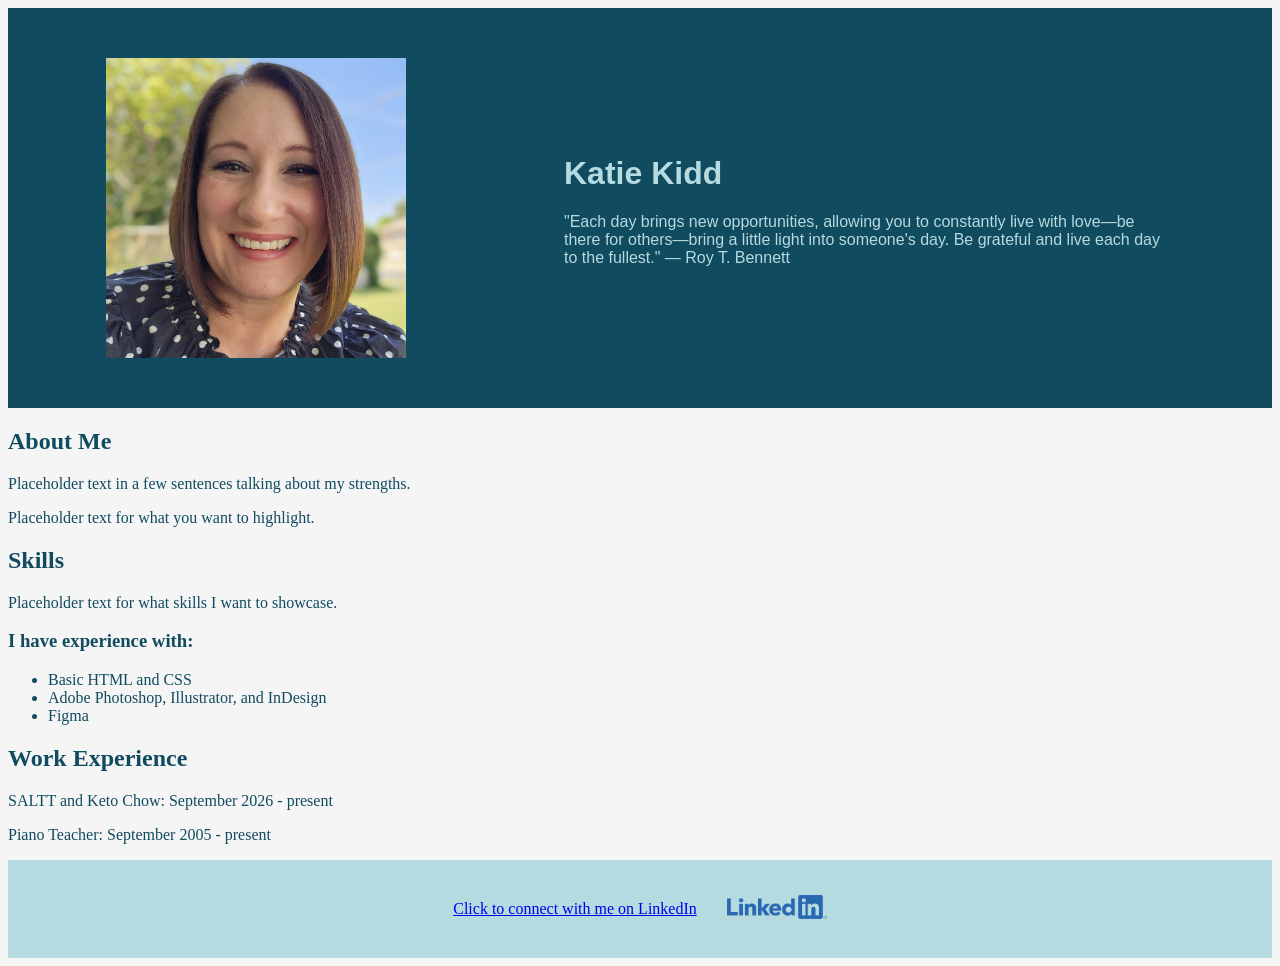
==== index.html @ c8d1ec36 "uploaded folders" ====
<!DOCTYPE html>
<html lang="en">

<head>
    <meta charset="UTF-8">
    <meta name="viewport" content="width=device-width, initial-scale=1.0">
    <title>Katie Kidd</title>
    <link rel="stylesheet" href="styles.css">
</head>

<body>
    <header class="centered">
        <img class="profilePic" src="Katie's Profile Pic.jpg" alt="Katie Kidd Profile Picture">
        <div class="intro">
            <h1>Katie Kidd</h1>
            <p>"Each day brings new opportunities, allowing you to constantly live with love—be there for others—bring a
                little light into someone's day. Be grateful and live each day to the fullest." — Roy T. Bennett</p>

        </div>
    </header>
    <main>
        <section>
            <h2>About Me</h2>
            <p>
                Placeholder text in a few sentences talking about my strengths.
            </p>
            <p>
                Placeholder text for what you want to highlight.
            </p>
        </section>
        <section>
            <h2>Skills</h2>
            <p>
                Placeholder text for what skills I want to showcase.
            </p>
            <h3>
                I have experience with:
            </h3>
            <ul>
                <li>Basic HTML and CSS</li>
                <li>Adobe Photoshop, Illustrator, and InDesign</li>
                <li>Figma</li>
            </ul>
        </section>
        <section>
            <h2>Work Experience</h2>
            <p>
                SALTT and Keto Chow: September 2026 - present
            </p>
            <p>
                Piano Teacher: September 2005 - present
            </p>

        </section>

    </main>
    <footer class="footer">
        <a href="https://www.linkedin.com/in/katie-kidd-303b6140/">
            Click to connect with me on LinkedIn
        </a>

        <a href="https://www.linkedin.com/in/katie-kidd-303b6140/">
            <img src="LI-Logo.png" alt="LinkedIn Logo" width="100">
        </a>
    </footer>
</body>

</html>
---- styles.css ----
/* ----------------HEADER--------------------- */

header {
    display: flex;
    background-color: #114B5F;
    color: #b5dadf;
    justify-content: space-evenly;
    align-items: center;
}

.centered {
    text-align: center;
}

.intro {
    max-width: 600px;
    text-align: left;
    padding: 10px;
    font-family: 'Segoe UI', Tahoma, Geneva, Verdana, sans-serif;
}

.profilePic {
    width: 300px;
    padding: 50px 50px 50px 0px;
}

/* h1 {
    color: red;
} */



/* -----------------MAIN-------------------- */


body {
    background-color: whitesmoke;
    color: #114B5F;
}




/* -----------------FOOTER------------------- */

.footer {
    background-color: #b5dadf;
    padding: 35px;
    display: flex;
    justify-content: center;
    align-items: center;
    gap: 30px;
}
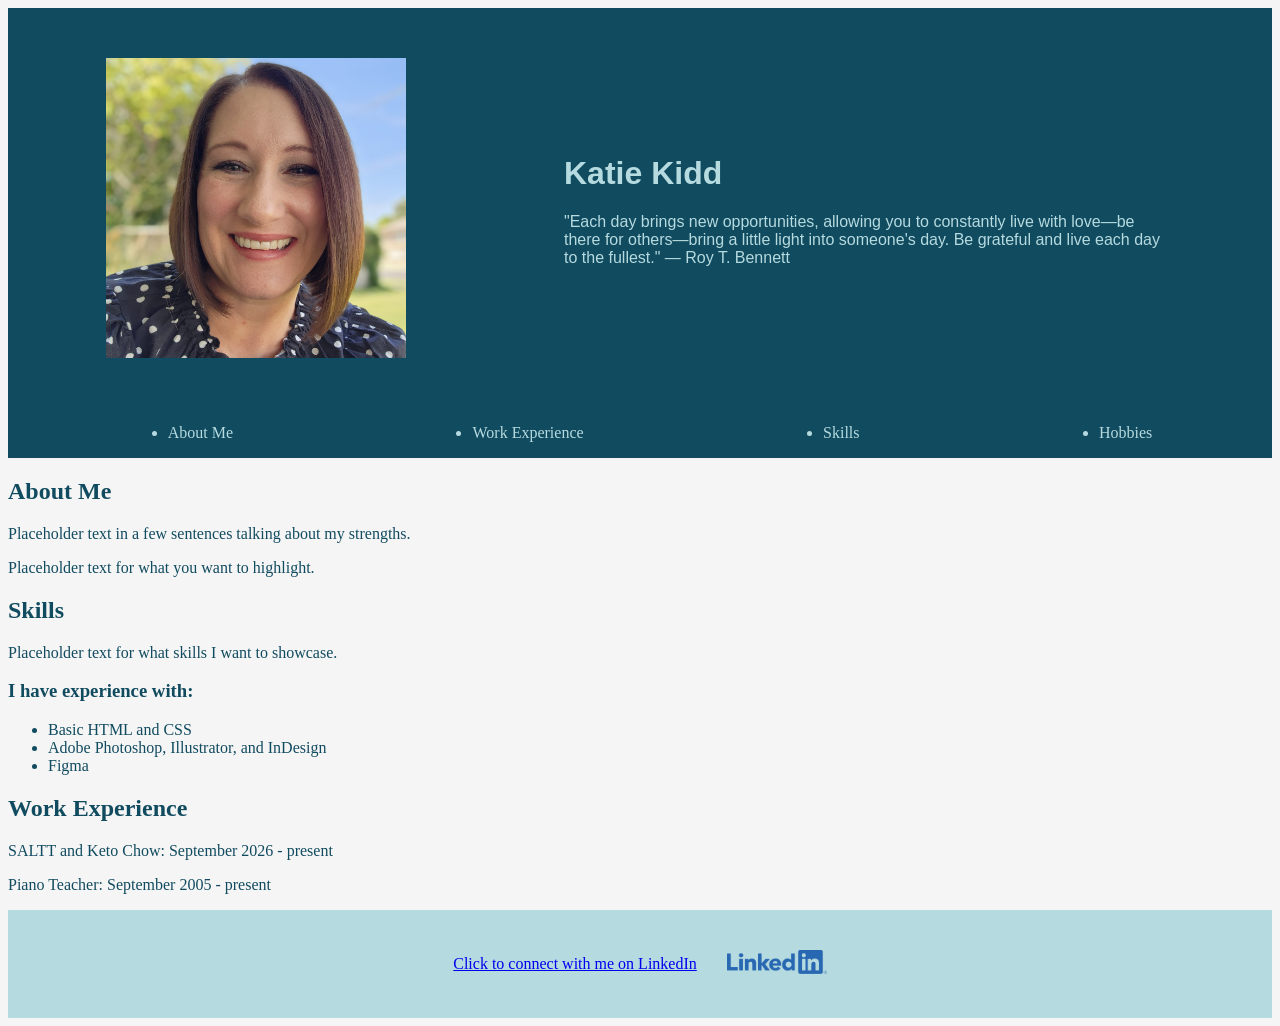
==== commit 31b63c60: "Add files via upload" ====
--- a/index.html
+++ b/index.html
@@ -10,14 +10,27 @@
 
 <body>
     <header class="centered">
-        <img class="profilePic" src="Katie's Profile Pic.jpg" alt="Katie Kidd Profile Picture">
-        <div class="intro">
-            <h1>Katie Kidd</h1>
-            <p>"Each day brings new opportunities, allowing you to constantly live with love—be there for others—bring a
-                little light into someone's day. Be grateful and live each day to the fullest." — Roy T. Bennett</p>
+        <div class="profileInfo">
+            <img class="profilePic" src="Katie's Profile Pic.jpg" alt="Katie Kidd Profile Picture">
+            <div class="intro">
+                <h1>Katie Kidd</h1>
+                <p>"Each day brings new opportunities, allowing you to constantly live with love—be there for
+                    others—bring a
+                    little light into someone's day. Be grateful and live each day to the fullest." — Roy T. Bennett</p>
+            </div>
+        </div>
 
-        </div>
+        <nav class="nav">
+            <ul class="navList">
+                <li>About Me</li>
+                <li>Work Experience</li>
+                <li>Skills</li>
+                <li>Hobbies</li>
+            </ul>
+        </nav>
+
     </header>
+    <div id="greeting"></div>
     <main>
         <section>
             <h2>About Me</h2>
@@ -63,6 +76,7 @@
             <img src="LI-Logo.png" alt="LinkedIn Logo" width="100">
         </a>
     </footer>
+    <script src="index.js"></script>
 </body>
 
 </html>
--- a/styles.css
+++ b/styles.css
@@ -4,9 +4,10 @@
     display: flex;
     background-color: #114B5F;
     color: #b5dadf;
-    justify-content: space-evenly;
-    align-items: center;
+
+    flex-direction: column;
 }
+
 
 .centered {
     text-align: center;
@@ -19,9 +20,21 @@
     font-family: 'Segoe UI', Tahoma, Geneva, Verdana, sans-serif;
 }
 
+.profileInfo {
+    display: flex;
+    justify-content: space-evenly;
+    align-items: center;
+}
+
 .profilePic {
     width: 300px;
     padding: 50px 50px 50px 0px;
+}
+
+.navList {
+    display: flex;
+    align-items: center;
+    justify-content: space-around;
 }
 
 /* h1 {
@@ -45,7 +58,7 @@
 
 .footer {
     background-color: #b5dadf;
-    padding: 35px;
+    padding: 40px;
     display: flex;
     justify-content: center;
     align-items: center;
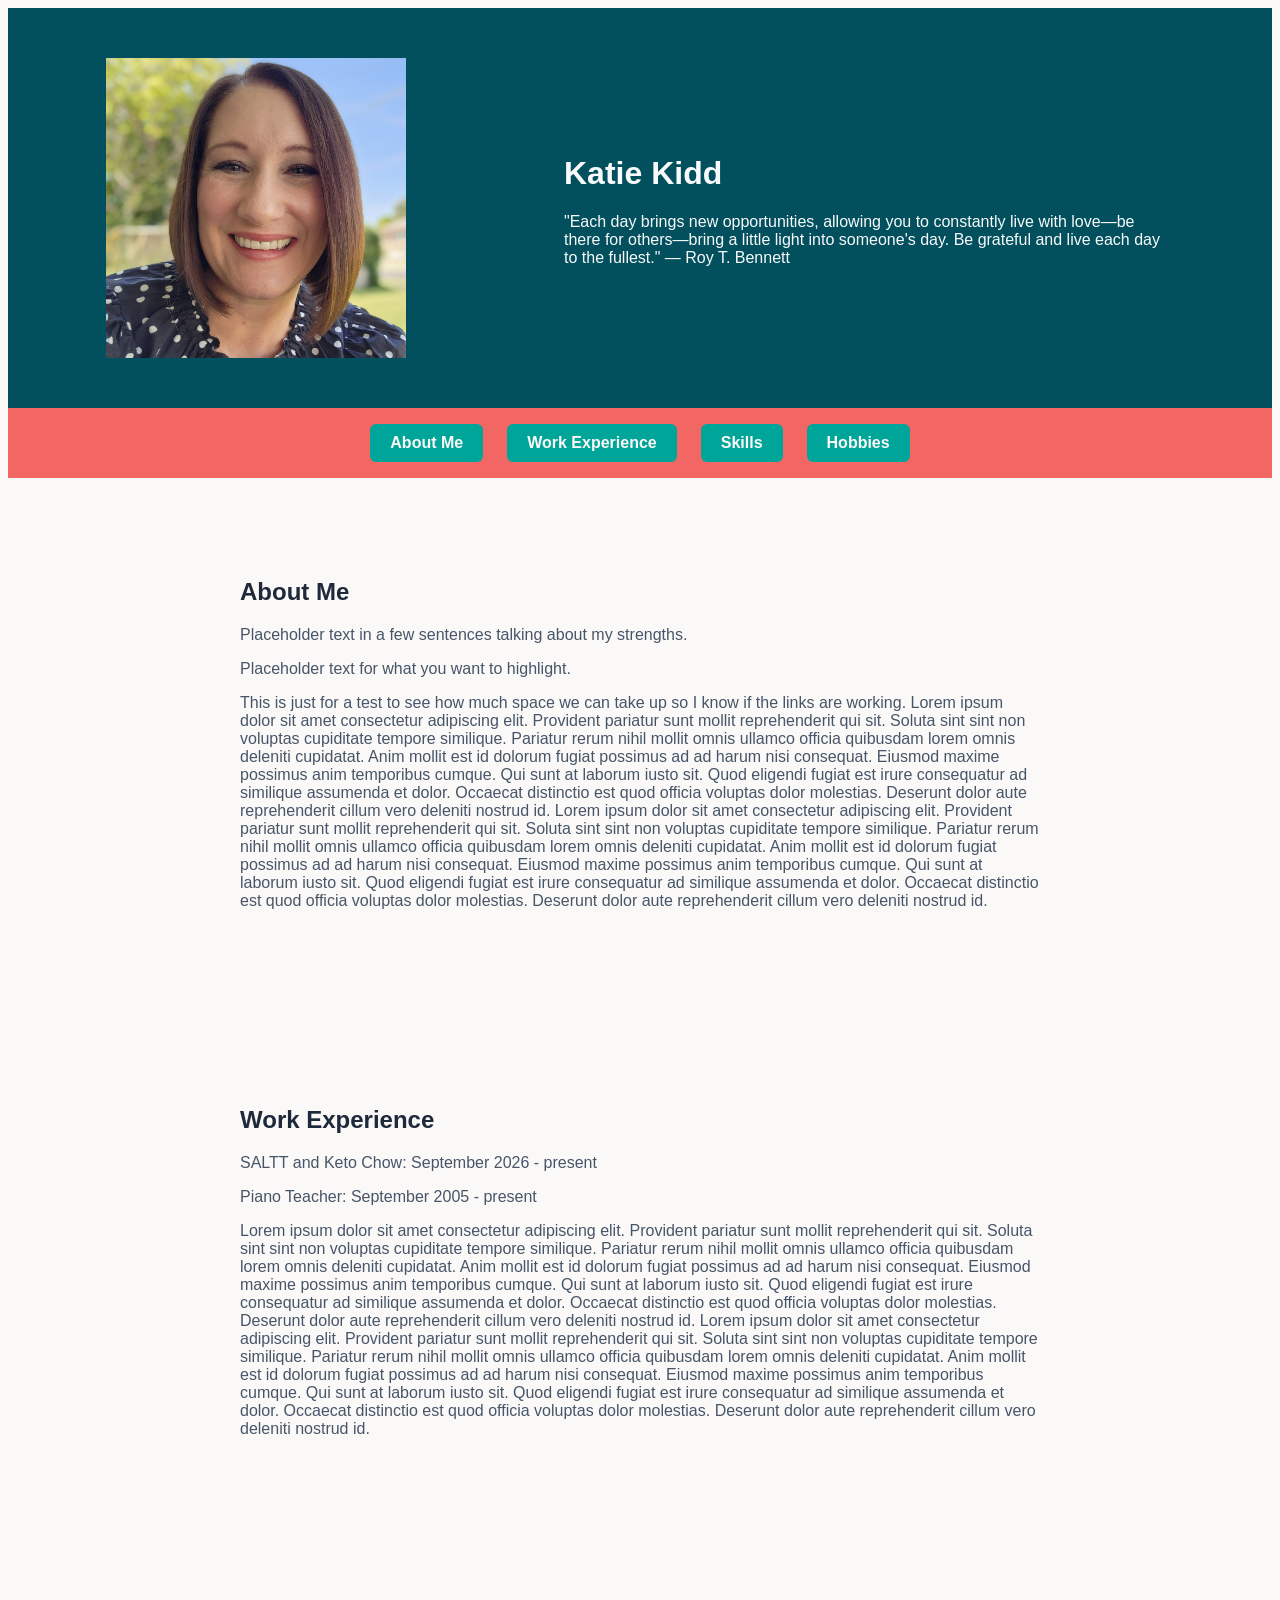
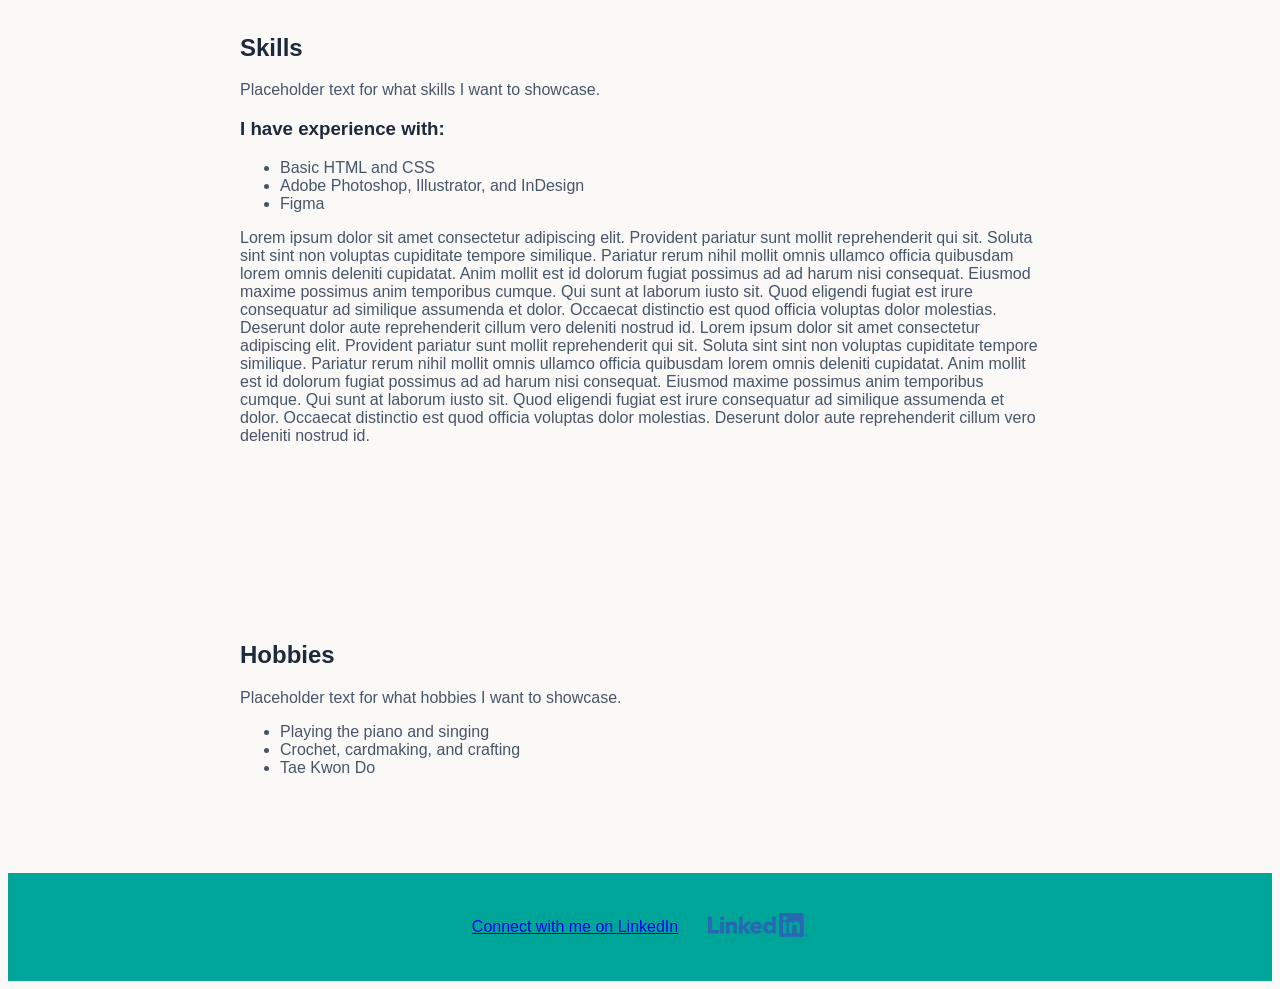
==== commit dc9eec61: "Add files via upload" ====
--- a/index.html
+++ b/index.html
@@ -20,19 +20,19 @@
             </div>
         </div>
 
-        <nav class="nav">
+        <nav class="navBanner">
             <ul class="navList">
-                <li>About Me</li>
-                <li>Work Experience</li>
-                <li>Skills</li>
-                <li>Hobbies</li>
+                <li><a href="#about" class="btn">About Me</a></li>
+                <li><a href="#work" class="btn">Work Experience</a></li>
+                <li><a href="#skills" class="btn">Skills</a></li>
+                <li><a href="#hobbies" class="btn">Hobbies</a></li>
             </ul>
         </nav>
 
     </header>
     <div id="greeting"></div>
     <main>
-        <section>
+        <section id="about">
             <h2>About Me</h2>
             <p>
                 Placeholder text in a few sentences talking about my strengths.
@@ -40,8 +40,60 @@
             <p>
                 Placeholder text for what you want to highlight.
             </p>
+            <p>This is just for a test to see how much space we can take up so I know if the links are working. Lorem
+                ipsum dolor sit amet consectetur adipiscing elit. Provident pariatur sunt mollit reprehenderit qui sit.
+                Soluta sint sint non voluptas cupiditate tempore similique. Pariatur rerum nihil mollit omnis ullamco
+                officia quibusdam lorem omnis deleniti cupidatat.
+
+                Anim mollit est id dolorum fugiat possimus ad ad harum nisi consequat. Eiusmod maxime possimus anim
+                temporibus cumque. Qui sunt at laborum iusto sit.
+
+                Quod eligendi fugiat est irure consequatur ad similique assumenda et dolor. Occaecat distinctio est quod
+                officia voluptas dolor molestias. Deserunt dolor aute reprehenderit cillum vero deleniti nostrud id.
+
+
+
+                Lorem ipsum dolor sit amet consectetur adipiscing elit. Provident pariatur sunt mollit reprehenderit qui
+                sit. Soluta sint sint non voluptas cupiditate tempore similique. Pariatur rerum nihil mollit omnis
+                ullamco officia quibusdam lorem omnis deleniti cupidatat.
+
+                Anim mollit est id dolorum fugiat possimus ad ad harum nisi consequat. Eiusmod maxime possimus anim
+                temporibus cumque. Qui sunt at laborum iusto sit.
+
+                Quod eligendi fugiat est irure consequatur ad similique assumenda et dolor. Occaecat distinctio est quod
+                officia voluptas dolor molestias. Deserunt dolor aute reprehenderit cillum vero deleniti nostrud id.
+            </p>
         </section>
-        <section>
+        <section id="work">
+            <h2>Work Experience</h2>
+            <p>
+                SALTT and Keto Chow: September 2026 - present
+            </p>
+            <p>
+                Piano Teacher: September 2005 - present
+            </p>
+            <p>Lorem ipsum dolor sit amet consectetur adipiscing elit. Provident pariatur sunt mollit reprehenderit qui
+                sit. Soluta sint sint non voluptas cupiditate tempore similique. Pariatur rerum nihil mollit omnis
+                ullamco officia quibusdam lorem omnis deleniti cupidatat.
+
+                Anim mollit est id dolorum fugiat possimus ad ad harum nisi consequat. Eiusmod maxime possimus anim
+                temporibus cumque. Qui sunt at laborum iusto sit.
+
+                Quod eligendi fugiat est irure consequatur ad similique assumenda et dolor. Occaecat distinctio est quod
+                officia voluptas dolor molestias. Deserunt dolor aute reprehenderit cillum vero deleniti nostrud id.
+
+                Lorem ipsum dolor sit amet consectetur adipiscing elit. Provident pariatur sunt mollit reprehenderit qui
+                sit. Soluta sint sint non voluptas cupiditate tempore similique. Pariatur rerum nihil mollit omnis
+                ullamco officia quibusdam lorem omnis deleniti cupidatat.
+
+                Anim mollit est id dolorum fugiat possimus ad ad harum nisi consequat. Eiusmod maxime possimus anim
+                temporibus cumque. Qui sunt at laborum iusto sit.
+
+                Quod eligendi fugiat est irure consequatur ad similique assumenda et dolor. Occaecat distinctio est quod
+                officia voluptas dolor molestias. Deserunt dolor aute reprehenderit cillum vero deleniti nostrud id.</p>
+
+        </section>
+        <section id="skills">
             <h2>Skills</h2>
             <p>
                 Placeholder text for what skills I want to showcase.
@@ -54,22 +106,43 @@
                 <li>Adobe Photoshop, Illustrator, and InDesign</li>
                 <li>Figma</li>
             </ul>
+
+            <p>Lorem ipsum dolor sit amet consectetur adipiscing elit. Provident pariatur sunt mollit reprehenderit qui
+                sit. Soluta sint sint non voluptas cupiditate tempore similique. Pariatur rerum nihil mollit omnis
+                ullamco officia quibusdam lorem omnis deleniti cupidatat.
+
+                Anim mollit est id dolorum fugiat possimus ad ad harum nisi consequat. Eiusmod maxime possimus anim
+                temporibus cumque. Qui sunt at laborum iusto sit.
+
+                Quod eligendi fugiat est irure consequatur ad similique assumenda et dolor. Occaecat distinctio est quod
+                officia voluptas dolor molestias. Deserunt dolor aute reprehenderit cillum vero deleniti nostrud id.
+
+                Lorem ipsum dolor sit amet consectetur adipiscing elit. Provident pariatur sunt mollit reprehenderit qui
+                sit. Soluta sint sint non voluptas cupiditate tempore similique. Pariatur rerum nihil mollit omnis
+                ullamco officia quibusdam lorem omnis deleniti cupidatat.
+
+                Anim mollit est id dolorum fugiat possimus ad ad harum nisi consequat. Eiusmod maxime possimus anim
+                temporibus cumque. Qui sunt at laborum iusto sit.
+
+                Quod eligendi fugiat est irure consequatur ad similique assumenda et dolor. Occaecat distinctio est quod
+                officia voluptas dolor molestias. Deserunt dolor aute reprehenderit cillum vero deleniti nostrud id.</p>
         </section>
-        <section>
-            <h2>Work Experience</h2>
+        <section id="hobbies">
+            <h2>Hobbies</h2>
             <p>
-                SALTT and Keto Chow: September 2026 - present
+                Placeholder text for what hobbies I want to showcase.
             </p>
-            <p>
-                Piano Teacher: September 2005 - present
-            </p>
-
+            <ul>
+                <li>Playing the piano and singing</li>
+                <li>Crochet, cardmaking, and crafting</li>
+                <li>Tae Kwon Do</li>
+            </ul>
         </section>
 
     </main>
     <footer class="footer">
         <a href="https://www.linkedin.com/in/katie-kidd-303b6140/">
-            Click to connect with me on LinkedIn
+            Connect with me on LinkedIn
         </a>
 
         <a href="https://www.linkedin.com/in/katie-kidd-303b6140/">
--- a/styles.css
+++ b/styles.css
@@ -1,10 +1,12 @@
 /* ----------------HEADER--------------------- */
+html {
+    scroll-behavior: smooth;
+}
 
 header {
     display: flex;
-    background-color: #114B5F;
-    color: #b5dadf;
-
+    background-color: #02505d;
+    color: #f9fafb;
     flex-direction: column;
 }
 
@@ -31,24 +33,86 @@
     padding: 50px 50px 50px 0px;
 }
 
-.navList {
+.navBanner {
+    background-color: #f26764;
+    width: 100%;
+    padding: 16px 0;
+    box-sizing: border-box;
+}
+
+/* .navList */
+/* .button-nav ul {
+    list-style: none;
+    display: flex;
+    gap: 8px;
+    padding: 0;
+    margin: 0;
+}
+
+.button-nav a {
+    display: inline-block;
+    padding: 10px 20px;
+    margin: 10px;
+    background-color: #00a59a;
+    color: #1e293b;
+    text-decoration: none;
+    font-family: 'Segoe UI', Tahoma, Geneva, Verdana, sans-serif;
+    font-weight: 500;
+    border-radius: 8px;
+    transition: all 0.2s ease;
+} */
+
+/* .navList {
     display: flex;
     align-items: center;
     justify-content: space-around;
+} */
+
+.navList {
+    list-style: none;
+    display: flex;
+    justify-content: center;
+    gap: 24px;
+    margin: 0 auto;
+    padding: 0 20px;
+    max-width: 900px;
 }
 
-/* h1 {
-    color: red;
-} */
+.navList .btn {
+    display: inline-block;
+    background-color: #00a59a;
+    color: #fbf9f7;
+    padding: 10px 20px;
+    text-decoration: none;
+    border-radius: 6px;
+    font-weight: bold;
+    transition: opacity 0.2s ease;
+}
 
+.navList .btn:hover {
+    opacity: 0.9s;
+}
 
+/* h1, */
+h2,
+h3 {
+    color: #1e293b;
+}
+
+section {
+    padding: 80px 20px;
+    max-width: 800px;
+    margin: 0 auto;
+
+}
 
 /* -----------------MAIN-------------------- */
 
 
 body {
-    background-color: whitesmoke;
-    color: #114B5F;
+    background-color: #fbf9f7;
+    color: #475569;
+    font-family: 'Segoe UI', Tahoma, Geneva, Verdana, sans-serif;
 }
 
 
@@ -57,7 +121,8 @@
 /* -----------------FOOTER------------------- */
 
 .footer {
-    background-color: #b5dadf;
+    background-color: #00a59a;
+    font-family: 'Segoe UI', Tahoma, Geneva, Verdana, sans-serif;
     padding: 40px;
     display: flex;
     justify-content: center;
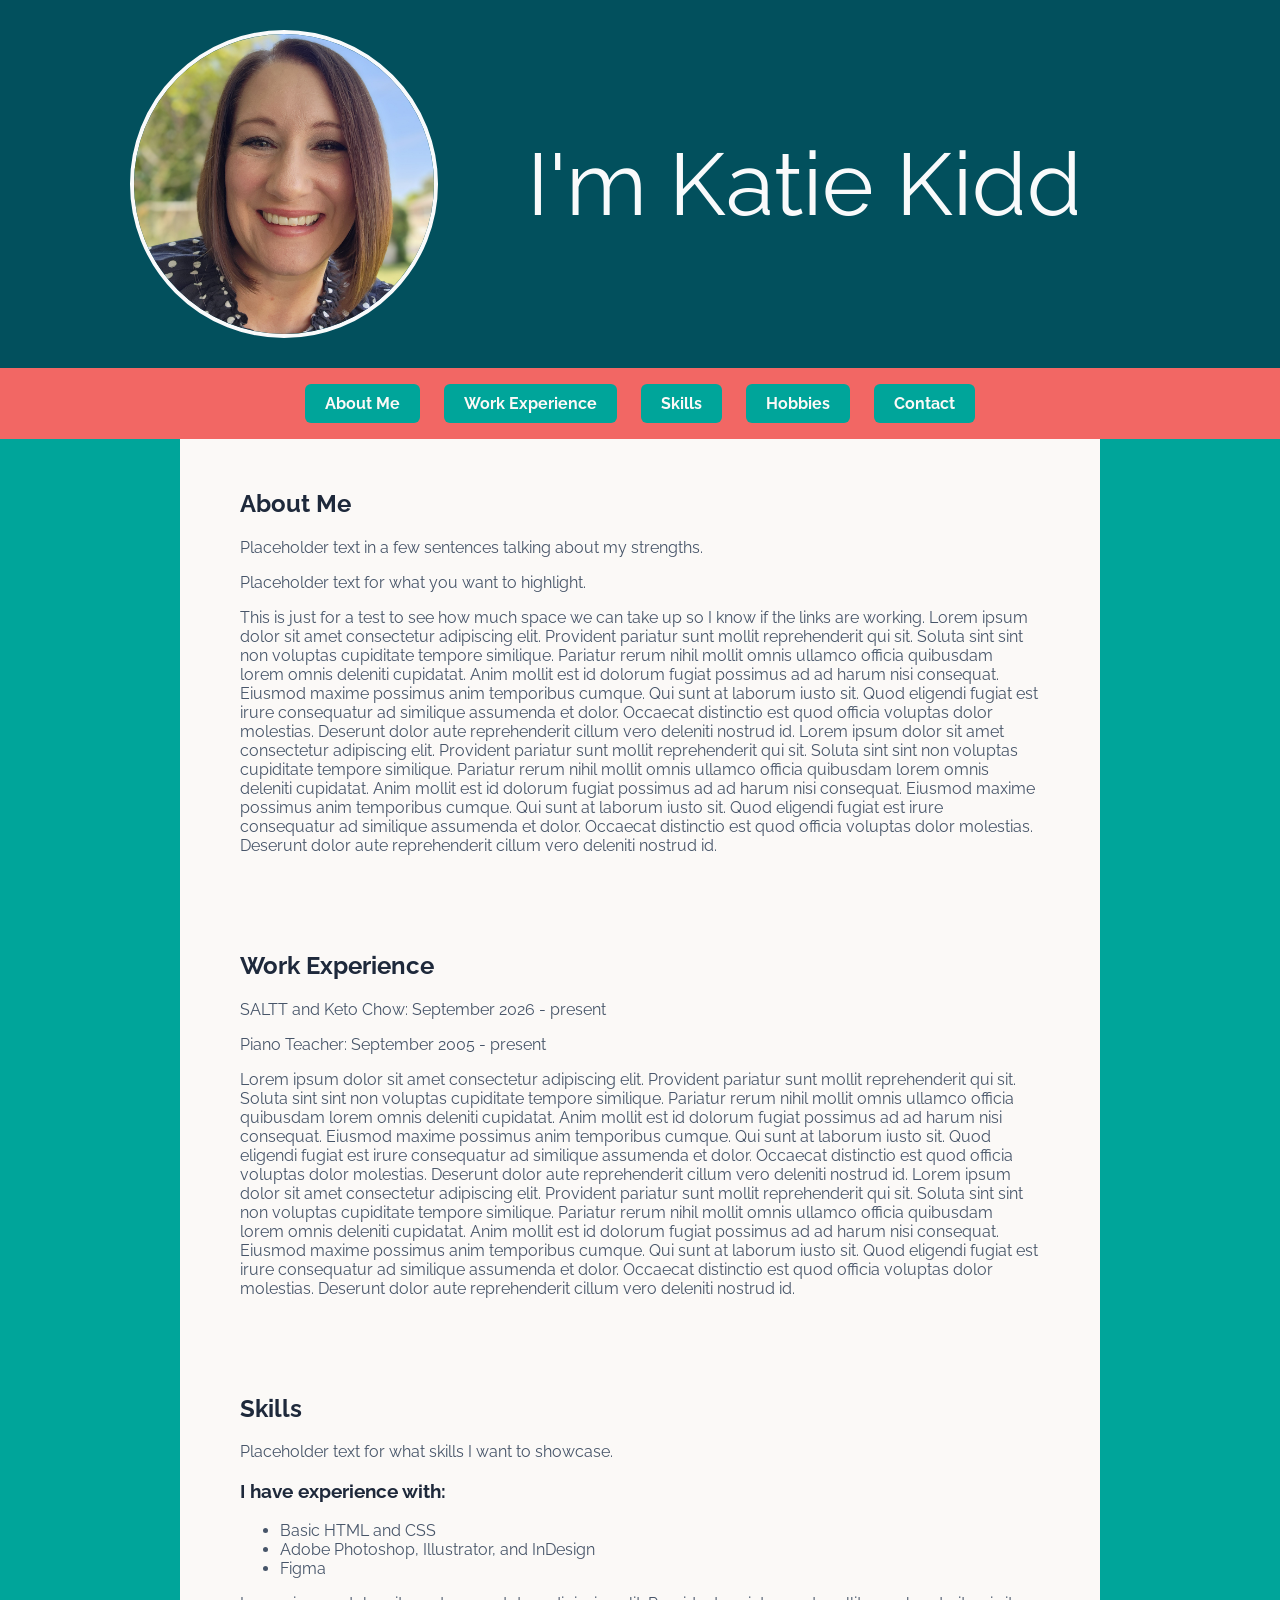
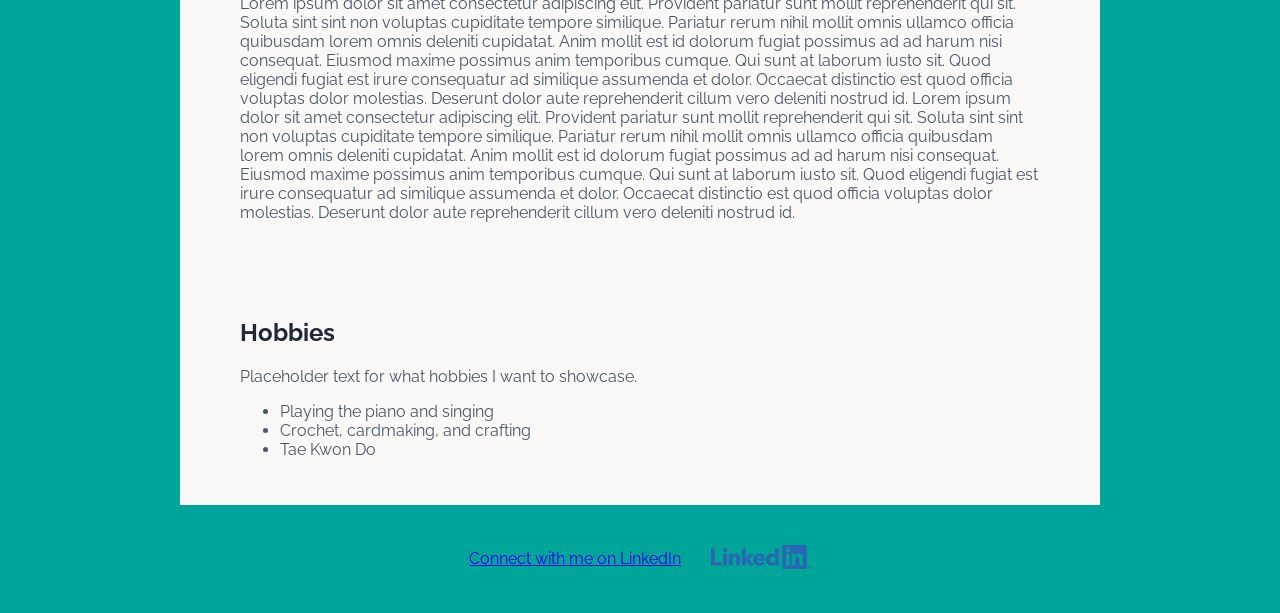
==== commit 88b478f4: "Added Hello and Welcome and I'm Katie Kidd Took away the transparent and fading background from nav " ====
--- a/index.html
+++ b/index.html
@@ -5,6 +5,8 @@
     <meta charset="UTF-8">
     <meta name="viewport" content="width=device-width, initial-scale=1.0">
     <title>Katie Kidd</title>
+    <link href="https://fonts.googleapis.com/css2?family=Great+Vibes&family=Raleway:wght@400;600&display=swap"
+        rel="stylesheet">
     <link rel="stylesheet" href="styles.css">
 </head>
 
@@ -13,56 +15,60 @@
         <div class="profileInfo">
             <img class="profilePic" src="Katie's Profile Pic.jpg" alt="Katie Kidd Profile Picture">
             <div class="intro">
-                <h1>Katie Kidd</h1>
-                <p>"Each day brings new opportunities, allowing you to constantly live with love—be there for
-                    others—bring a
-                    little light into someone's day. Be grateful and live each day to the fullest." — Roy T. Bennett</p>
+                <p class="cursive hello">Hello and Welcome</p>
+                <h1 class="cursive name">I'm Katie Kidd</h1>
             </div>
         </div>
 
-        <nav class="navBanner">
+        <nav class="navBanner topBotomBordersIn">
             <ul class="navList">
                 <li><a href="#about" class="btn">About Me</a></li>
                 <li><a href="#work" class="btn">Work Experience</a></li>
                 <li><a href="#skills" class="btn">Skills</a></li>
                 <li><a href="#hobbies" class="btn">Hobbies</a></li>
+                <li><a href="#contact" class="btn">Contact</a></li>
             </ul>
         </nav>
 
     </header>
-    <div id="greeting"></div>
+    <!-- <div id="greeting"></div> -->
+    <!-- For JavaScript only -->
     <main>
+
         <section id="about">
             <h2>About Me</h2>
             <p>
-                Placeholder text in a few sentences talking about my strengths.
-            </p>
+                Placeholder text in a few sentences talking about my strengths.</p>
             <p>
-                Placeholder text for what you want to highlight.
-            </p>
-            <p>This is just for a test to see how much space we can take up so I know if the links are working. Lorem
-                ipsum dolor sit amet consectetur adipiscing elit. Provident pariatur sunt mollit reprehenderit qui sit.
-                Soluta sint sint non voluptas cupiditate tempore similique. Pariatur rerum nihil mollit omnis ullamco
+                Placeholder text for what you want to highlight.</p>
+            <p>This is just for a test to see how much space we can take up so I know if the links are working.
+                Lorem
+                ipsum dolor sit amet consectetur adipiscing elit. Provident pariatur sunt mollit reprehenderit qui
+                sit.
+                Soluta sint sint non voluptas cupiditate tempore similique. Pariatur rerum nihil mollit omnis
+                ullamco
                 officia quibusdam lorem omnis deleniti cupidatat.
 
                 Anim mollit est id dolorum fugiat possimus ad ad harum nisi consequat. Eiusmod maxime possimus anim
                 temporibus cumque. Qui sunt at laborum iusto sit.
 
-                Quod eligendi fugiat est irure consequatur ad similique assumenda et dolor. Occaecat distinctio est quod
+                Quod eligendi fugiat est irure consequatur ad similique assumenda et dolor. Occaecat distinctio est
+                quod
                 officia voluptas dolor molestias. Deserunt dolor aute reprehenderit cillum vero deleniti nostrud id.
 
-
-
-                Lorem ipsum dolor sit amet consectetur adipiscing elit. Provident pariatur sunt mollit reprehenderit qui
+                Lorem ipsum dolor sit amet consectetur adipiscing elit. Provident pariatur sunt mollit reprehenderit
+                qui
                 sit. Soluta sint sint non voluptas cupiditate tempore similique. Pariatur rerum nihil mollit omnis
                 ullamco officia quibusdam lorem omnis deleniti cupidatat.
 
                 Anim mollit est id dolorum fugiat possimus ad ad harum nisi consequat. Eiusmod maxime possimus anim
                 temporibus cumque. Qui sunt at laborum iusto sit.
 
-                Quod eligendi fugiat est irure consequatur ad similique assumenda et dolor. Occaecat distinctio est quod
+                Quod eligendi fugiat est irure consequatur ad similique assumenda et dolor. Occaecat distinctio est
+                quod
                 officia voluptas dolor molestias. Deserunt dolor aute reprehenderit cillum vero deleniti nostrud id.
             </p>
+
         </section>
         <section id="work">
             <h2>Work Experience</h2>
@@ -140,7 +146,7 @@
         </section>
 
     </main>
-    <footer class="footer">
+    <footer id="contact" class="footer">
         <a href="https://www.linkedin.com/in/katie-kidd-303b6140/">
             Connect with me on LinkedIn
         </a>
@@ -149,7 +155,8 @@
             <img src="LI-Logo.png" alt="LinkedIn Logo" width="100">
         </a>
     </footer>
-    <script src="index.js"></script>
+    <!-- <script src="index.js"></script> -->
+    <!-- For JavaScript only -->
 </body>
 
 </html>
--- a/styles.css
+++ b/styles.css
@@ -1,4 +1,6 @@
 /* ----------------HEADER--------------------- */
+/* @import url('https://fonts.googleapis.com/css2?family=Dancing+Script:wght@400;700&family=Raleway&display=swap'); */
+
 html {
     scroll-behavior: smooth;
 }
@@ -10,27 +12,100 @@
     flex-direction: column;
 }
 
+.cursive {
+    font-family: "Great Vibes", cursive;
+    /* or "Pacifico" or "Parisienne" */
+    font-size: clamp(3.5rem, 8vw, 6rem);
+    font-weight: 400;
+}
+
+/* Stack both words in the same spot */
+.intro {
+    display: grid;
+    place-items: center;
+    min-height: 200px;
+    max-width: 800px;
+    padding: 10px;
+}
+
+.intro>* {
+    grid-area: 1 / 1;
+    /* puts both h1s in the same grid cell */
+    margin: 0;
+}
+
+/* "Hello": writes itself, then fades out */
+.hello {
+    clip-path: inset(-10px 100% -10px 0);
+    animation:
+        write 2.5s ease-in-out forwards,
+        fade-out 1s ease 3.5s forwards;
+}
+
+/* Name: waits, then fades in */
+.name {
+    opacity: 0;
+    animation: fade-in 1s ease 4.5s forwards;
+
+    font-family: "Raleway", sans-serif;
+    font-size: clamp(3.5rem, 7.5vw, 5.5rem);
+    font-weight: 400;
+    /* or 400 if you want it lighter */
+}
+
+@keyframes write {
+    to {
+        clip-path: inset(-10px -10px -10px 0);
+    }
+}
+
+@keyframes fade-out {
+    to {
+        opacity: 0;
+    }
+}
+
+@keyframes fade-in {
+    to {
+        opacity: 1;
+    }
+}
+
+/* Skip the animation for visitors who prefer reduced motion */
+@media (prefers-reduced-motion: reduce) {
+    .hello {
+        display: none;
+    }
+
+    .name {
+        animation: none;
+        opacity: 1;
+    }
+}
+
 
 .centered {
     text-align: center;
 }
 
-.intro {
-    max-width: 600px;
-    text-align: left;
-    padding: 10px;
-    font-family: 'Segoe UI', Tahoma, Geneva, Verdana, sans-serif;
-}
-
 .profileInfo {
     display: flex;
-    justify-content: space-evenly;
+    justify-content: center;
     align-items: center;
+    gap: 20px;
 }
 
 .profilePic {
-    width: 300px;
-    padding: 50px 50px 50px 0px;
+    width: min(300px, 80vw);
+    aspect-ratio: 1 / 1;
+    /* makes the box a perfect square */
+    object-fit: cover;
+    /* crops the photo to fill it instead of squishing it */
+    border-radius: 50%;
+    /* rounds the square into a circle */
+    margin: 30px 0;
+    /* replaces your padding */
+    border: 4px solid #f9fafb;
 }
 
 .navBanner {
@@ -40,7 +115,7 @@
     box-sizing: border-box;
 }
 
-/* .navList */
+
 /* .button-nav ul {
     list-style: none;
     display: flex;
@@ -62,11 +137,11 @@
     transition: all 0.2s ease;
 } */
 
-/* .navList {
+.navList {
     display: flex;
     align-items: center;
     justify-content: space-around;
-} */
+}
 
 .navList {
     list-style: none;
@@ -90,29 +165,37 @@
 }
 
 .navList .btn:hover {
-    opacity: 0.9s;
-}
-
-/* h1, */
+    opacity: 0.9;
+}
+
+
+/* h1 */
+
 h2,
 h3 {
     color: #1e293b;
+    font-family: raleway;
 }
 
 section {
-    padding: 80px 20px;
+    padding: 30px 60px;
     max-width: 800px;
     margin: 0 auto;
+    background-color: #fbf9f7;
+    font-family: raleway;
 
 }
 
 /* -----------------MAIN-------------------- */
-
+/* main {
+
+} */
 
 body {
-    background-color: #fbf9f7;
+    background-color: #00a59a;
     color: #475569;
-    font-family: 'Segoe UI', Tahoma, Geneva, Verdana, sans-serif;
+    font-family: raleway;
+    margin: 0;
 }
 
 
@@ -122,7 +205,7 @@
 
 .footer {
     background-color: #00a59a;
-    font-family: 'Segoe UI', Tahoma, Geneva, Verdana, sans-serif;
+    font-family: raleway;
     padding: 40px;
     display: flex;
     justify-content: center;
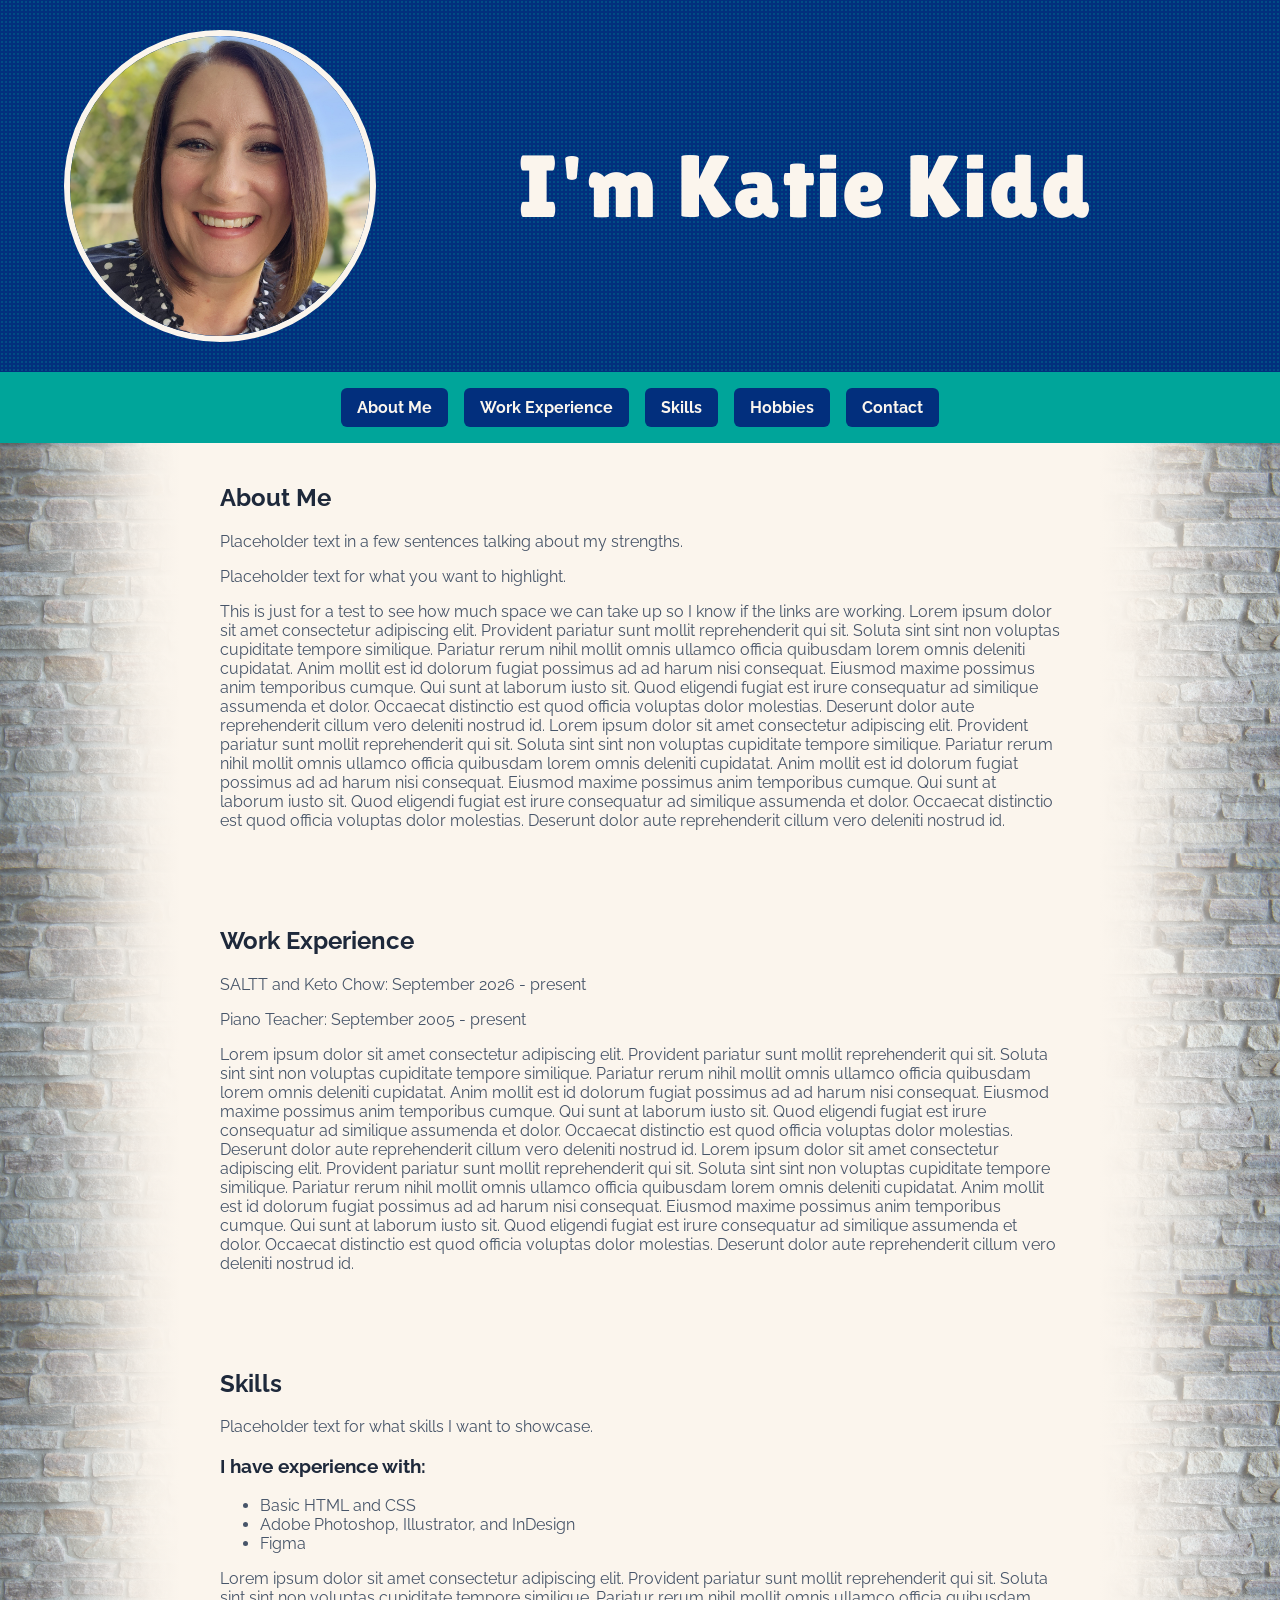
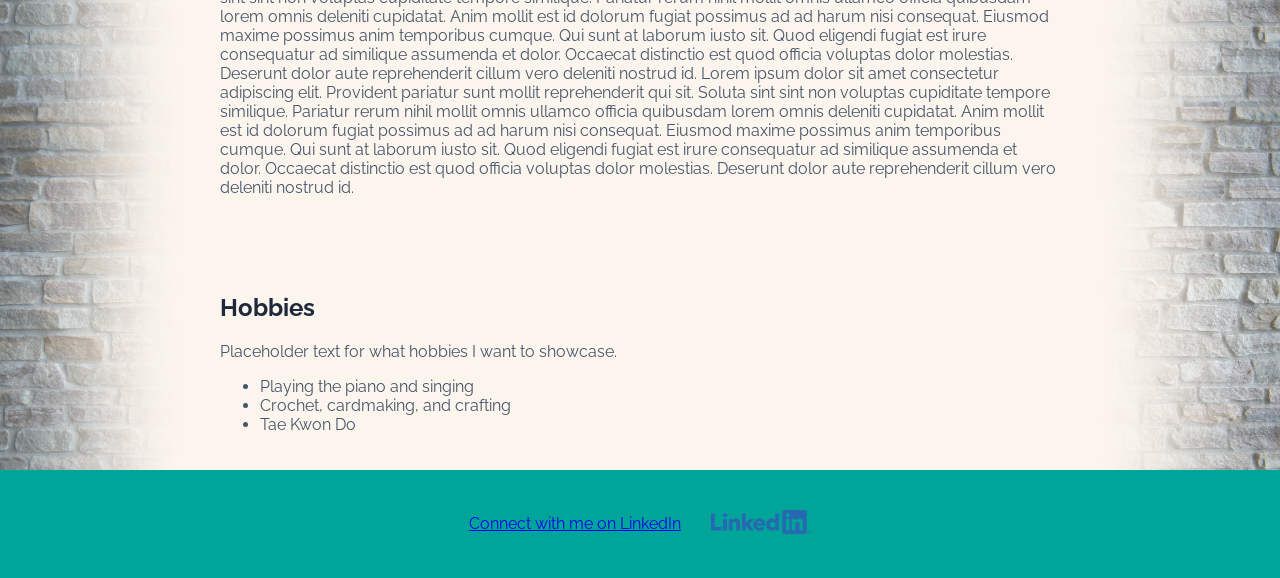
==== commit 88c4df6b: "Changed to navy blue header, brick background" ====
--- a/index.html
+++ b/index.html
@@ -5,7 +5,10 @@
     <meta charset="UTF-8">
     <meta name="viewport" content="width=device-width, initial-scale=1.0">
     <title>Katie Kidd</title>
-    <link href="https://fonts.googleapis.com/css2?family=Great+Vibes&family=Raleway:wght@400;600&display=swap"
+    <link rel="preconnect" href="https://fonts.googleapis.com">
+    <link rel="preconnect" href="https://fonts.gstatic.com" crossorigin>
+    <link
+        href="https://fonts.googleapis.com/css2?family=Great+Vibes&family=Lilita+One&family=Raleway:ital,wght@0,100..900;1,100..900&display=swap"
         rel="stylesheet">
     <link rel="stylesheet" href="styles.css">
 </head>
@@ -13,14 +16,14 @@
 <body>
     <header class="centered">
         <div class="profileInfo">
-            <img class="profilePic" src="Katie's Profile Pic.jpg" alt="Katie Kidd Profile Picture">
+            <img class="profilePic" src="images/katieProfilePic.jpg" alt="Katie Kidd Profile Picture">
             <div class="intro">
                 <p class="cursive hello">Hello and Welcome</p>
                 <h1 class="cursive name">I'm Katie Kidd</h1>
             </div>
         </div>
 
-        <nav class="navBanner topBotomBordersIn">
+        <nav class="navBanner">
             <ul class="navList">
                 <li><a href="#about" class="btn">About Me</a></li>
                 <li><a href="#work" class="btn">Work Experience</a></li>
--- a/styles.css
+++ b/styles.css
@@ -5,11 +5,52 @@
     scroll-behavior: smooth;
 }
 
+/* header {
+    display: flex;
+    flex-direction: column;
+    background-color: #02505d;
+    background-image: url(freefunart-hatching-7098132.svg);
+    background-size: cover;
+    background-position: center;
+    background-repeat: no-repeat;
+    background-attachment: fixed;
+    color: #f9fafb;
+} */
+
 header {
-    display: flex;
-    background-color: #02505d;
+    background-color: #022f7d;
+    background-image: radial-gradient(rgba(0, 165, 154, 0.25) 1.0px, transparent 1.0px);
+    background-size: 4px 4px;
+}
+
+/* header {
+    background-color: #022F7D;
+    background-image: linear-gradient(135deg, #022F7D 0%, #027f73 50%, #00a59a 100%);
     color: #f9fafb;
-    flex-direction: column;
+    /* Adds a crisp dividing line separating the header from your nav banner
+    border-bottom: 4px solid #00a59a; 
+} */
+
+
+/* For Great Vibes */
+.great-vibes-regular {
+    font-family: "Great Vibes", cursive;
+    font-weight: 400;
+    font-style: normal;
+}
+
+/* For Lilita One */
+.lilita-one-regular {
+    font-family: "Lilita One", sans-serif;
+    font-weight: 400;
+    font-style: normal;
+}
+
+/* For Raleway (Variable Font example) */
+.raleway-font {
+    font-family: "Raleway", sans-serif;
+    font-optical-sizing: auto;
+    font-style: normal;
 }
 
 .cursive {
@@ -19,13 +60,13 @@
     font-weight: 400;
 }
 
-/* Stack both words in the same spot */
 .intro {
     display: grid;
     place-items: center;
     min-height: 200px;
     max-width: 800px;
     padding: 10px;
+    flex: 1 1 320px;            /* grows to fill space, wraps below the picture when narrow */
 }
 
 .intro>* {
@@ -47,9 +88,11 @@
     opacity: 0;
     animation: fade-in 1s ease 4.5s forwards;
 
-    font-family: "Raleway", sans-serif;
+    color: #fbf5ed;
+    font-family: "Lilita One";
     font-size: clamp(3.5rem, 7.5vw, 5.5rem);
     font-weight: 400;
+    letter-spacing: 2px;
     /* or 400 if you want it lighter */
 }
 
@@ -90,9 +133,11 @@
 
 .profileInfo {
     display: flex;
+    flex-wrap: wrap;            /* lets the text drop below the picture on small screens */
     justify-content: center;
     align-items: center;
     gap: 20px;
+    color: #fbf5ed;
 }
 
 .profilePic {
@@ -105,11 +150,11 @@
     /* rounds the square into a circle */
     margin: 30px 0;
     /* replaces your padding */
-    border: 4px solid #f9fafb;
+    border: 6px solid #fbf5ed;
 }
 
 .navBanner {
-    background-color: #f26764;
+    background-color: #00a59a;
     width: 100%;
     padding: 16px 0;
     box-sizing: border-box;
@@ -138,16 +183,11 @@
 } */
 
 .navList {
-    display: flex;
-    align-items: center;
-    justify-content: space-around;
-}
-
-.navList {
     list-style: none;
     display: flex;
+    flex-wrap: wrap;            /* buttons flow onto a second row instead of overflowing */
     justify-content: center;
-    gap: 24px;
+    gap: 12px 16px;
     margin: 0 auto;
     padding: 0 20px;
     max-width: 900px;
@@ -155,12 +195,13 @@
 
 .navList .btn {
     display: inline-block;
-    background-color: #00a59a;
-    color: #fbf9f7;
-    padding: 10px 20px;
+    background-color: #022f7d;
+    color: #fbf5ed;
+    padding: 10px 16px;
     text-decoration: none;
     border-radius: 6px;
     font-weight: bold;
+    font-size: clamp(0.9rem, 2.5vw, 1rem);
     transition: opacity 0.2s ease;
 }
 
@@ -179,20 +220,45 @@
 
 section {
     padding: 30px 60px;
-    max-width: 800px;
+    max-width: 840px;    /* keeps text lines a comfortable length */
+    margin: 0 auto;      /* centers the text inside the wider block */
+    font-family: raleway;
+}
+
+section:first-child { padding-top: 20px; }
+section:last-child  { padding-bottom: 20px; }
+
+
+
+/* -----------------MAIN-------------------- */
+main {
+    max-width: 1350px;
     margin: 0 auto;
-    background-color: #fbf9f7;
-    font-family: raleway;
-
-}
-
-/* -----------------MAIN-------------------- */
-/* main {
-
-} */
+    padding: 0;
+    background: linear-gradient(to right,
+        rgba(251, 245, 237, 0)    0,
+        rgba(251, 245, 237, 0.07) 30px,
+        rgba(251, 245, 237, 0.26) 60px,
+        rgba(251, 245, 237, 0.5)  90px,
+        rgba(251, 245, 237, 0.74) 120px,
+        rgba(251, 245, 237, 0.93) 150px,
+        rgba(251, 245, 237, 1)    180px,
+        rgba(251, 245, 237, 1)    calc(100% - 180px),
+        rgba(251, 245, 237, 0.93) calc(100% - 150px),
+        rgba(251, 245, 237, 0.74) calc(100% - 120px),
+        rgba(251, 245, 237, 0.5)  calc(100% - 90px),
+        rgba(251, 245, 237, 0.26) calc(100% - 60px),
+        rgba(251, 245, 237, 0.07) calc(100% - 30px),
+        rgba(251, 245, 237, 0)    100%);
+}
+
 
 body {
     background-color: #00a59a;
+    background-image:
+        linear-gradient(rgba(255, 255, 255, 0.35), rgba(255, 255, 255, 0.35)),
+        url(images/andres-siimon-BL9op_atKxg-unsplash.jpg);
+    background-size: 50%;
     color: #475569;
     font-family: raleway;
     margin: 0;
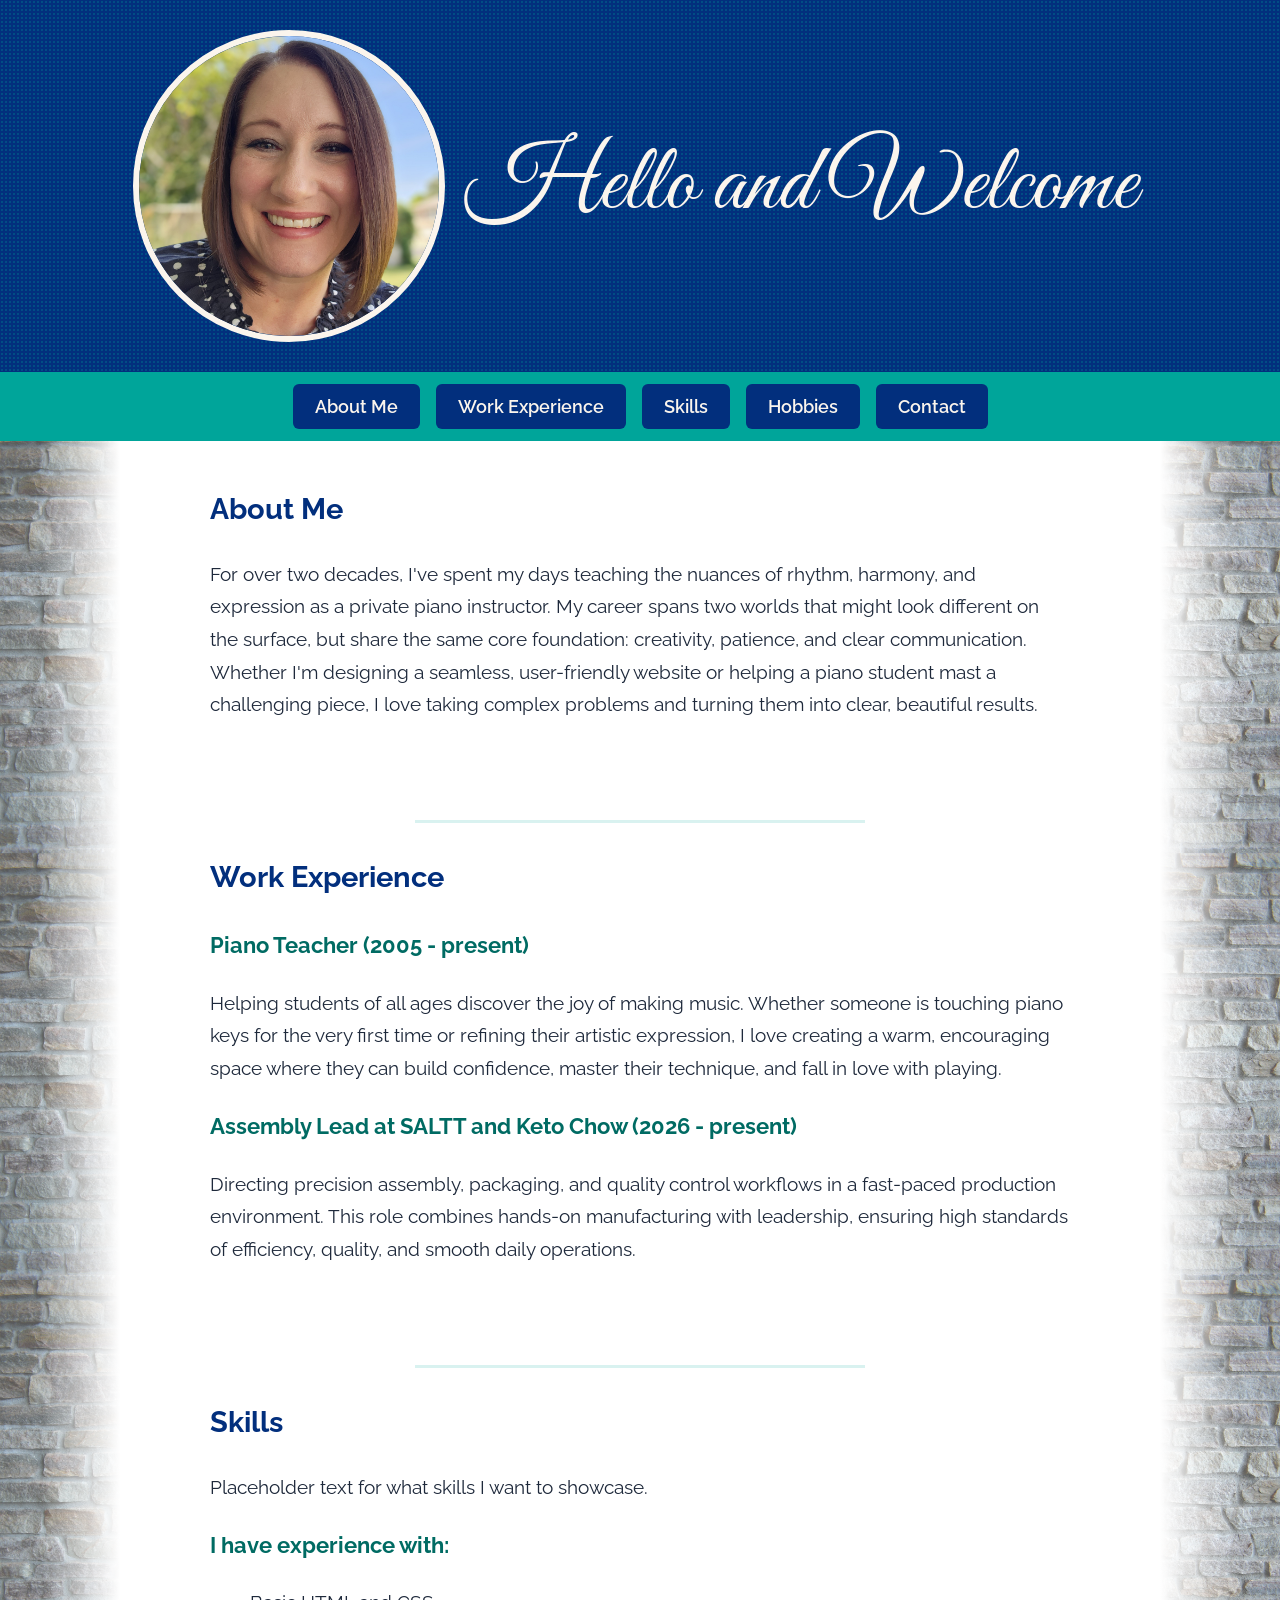
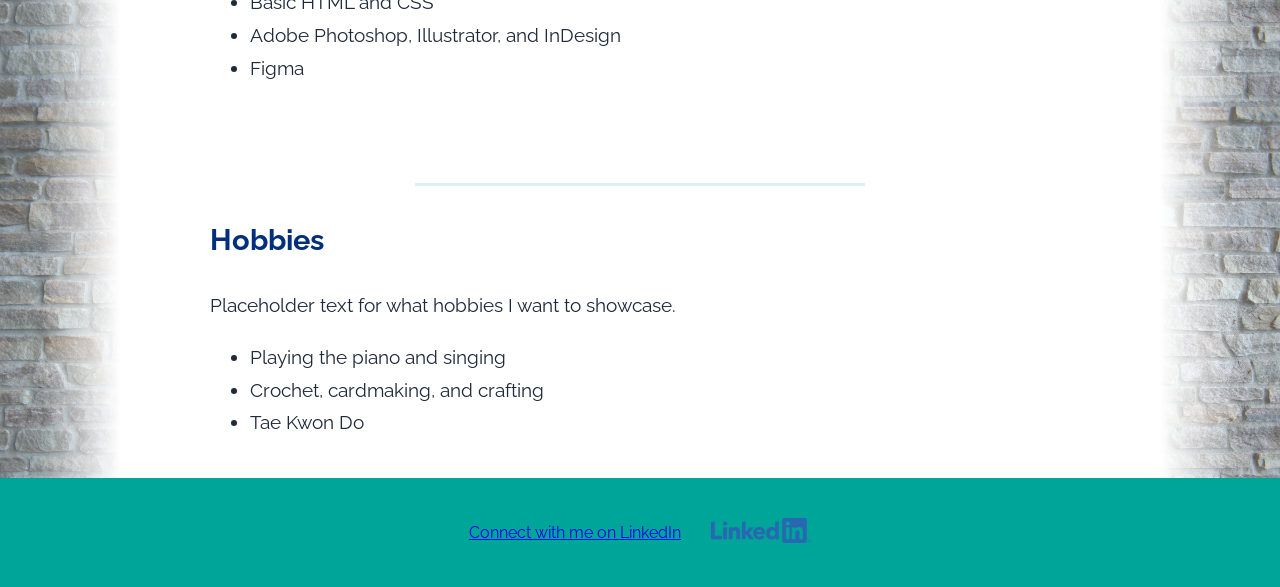
==== commit 564b77fa: "Text changes and spacing" ====
--- a/index.html
+++ b/index.html
@@ -19,7 +19,7 @@
             <img class="profilePic" src="images/katieProfilePic.jpg" alt="Katie Kidd Profile Picture">
             <div class="intro">
                 <p class="cursive hello">Hello and Welcome</p>
-                <h1 class="cursive name">I'm Katie Kidd</h1>
+                <h1 class="name">I'm Katie Kidd</h1>
             </div>
         </div>
 
@@ -40,67 +40,22 @@
 
         <section id="about">
             <h2>About Me</h2>
-            <p>
-                Placeholder text in a few sentences talking about my strengths.</p>
-            <p>
-                Placeholder text for what you want to highlight.</p>
-            <p>This is just for a test to see how much space we can take up so I know if the links are working.
-                Lorem
-                ipsum dolor sit amet consectetur adipiscing elit. Provident pariatur sunt mollit reprehenderit qui
-                sit.
-                Soluta sint sint non voluptas cupiditate tempore similique. Pariatur rerum nihil mollit omnis
-                ullamco
-                officia quibusdam lorem omnis deleniti cupidatat.
-
-                Anim mollit est id dolorum fugiat possimus ad ad harum nisi consequat. Eiusmod maxime possimus anim
-                temporibus cumque. Qui sunt at laborum iusto sit.
-
-                Quod eligendi fugiat est irure consequatur ad similique assumenda et dolor. Occaecat distinctio est
-                quod
-                officia voluptas dolor molestias. Deserunt dolor aute reprehenderit cillum vero deleniti nostrud id.
-
-                Lorem ipsum dolor sit amet consectetur adipiscing elit. Provident pariatur sunt mollit reprehenderit
-                qui
-                sit. Soluta sint sint non voluptas cupiditate tempore similique. Pariatur rerum nihil mollit omnis
-                ullamco officia quibusdam lorem omnis deleniti cupidatat.
-
-                Anim mollit est id dolorum fugiat possimus ad ad harum nisi consequat. Eiusmod maxime possimus anim
-                temporibus cumque. Qui sunt at laborum iusto sit.
-
-                Quod eligendi fugiat est irure consequatur ad similique assumenda et dolor. Occaecat distinctio est
-                quod
-                officia voluptas dolor molestias. Deserunt dolor aute reprehenderit cillum vero deleniti nostrud id.
-            </p>
-
+            <p>For over two decades, I've spent my days teaching the nuances of rhythm, harmony, and expression as a
+                private piano instructor. My career spans two worlds that might look different on the surface, but share
+                the same core foundation: creativity, patience, and clear communication. Whether I'm designing a
+                seamless, user-friendly website or helping a piano student mast a challenging piece, I love taking
+                complex problems and turning them into clear, beautiful results.</p>
         </section>
         <section id="work">
             <h2>Work Experience</h2>
-            <p>
-                SALTT and Keto Chow: September 2026 - present
-            </p>
-            <p>
-                Piano Teacher: September 2005 - present
-            </p>
-            <p>Lorem ipsum dolor sit amet consectetur adipiscing elit. Provident pariatur sunt mollit reprehenderit qui
-                sit. Soluta sint sint non voluptas cupiditate tempore similique. Pariatur rerum nihil mollit omnis
-                ullamco officia quibusdam lorem omnis deleniti cupidatat.
-
-                Anim mollit est id dolorum fugiat possimus ad ad harum nisi consequat. Eiusmod maxime possimus anim
-                temporibus cumque. Qui sunt at laborum iusto sit.
-
-                Quod eligendi fugiat est irure consequatur ad similique assumenda et dolor. Occaecat distinctio est quod
-                officia voluptas dolor molestias. Deserunt dolor aute reprehenderit cillum vero deleniti nostrud id.
-
-                Lorem ipsum dolor sit amet consectetur adipiscing elit. Provident pariatur sunt mollit reprehenderit qui
-                sit. Soluta sint sint non voluptas cupiditate tempore similique. Pariatur rerum nihil mollit omnis
-                ullamco officia quibusdam lorem omnis deleniti cupidatat.
-
-                Anim mollit est id dolorum fugiat possimus ad ad harum nisi consequat. Eiusmod maxime possimus anim
-                temporibus cumque. Qui sunt at laborum iusto sit.
-
-                Quod eligendi fugiat est irure consequatur ad similique assumenda et dolor. Occaecat distinctio est quod
-                officia voluptas dolor molestias. Deserunt dolor aute reprehenderit cillum vero deleniti nostrud id.</p>
-
+            <h3>Piano Teacher &lpar;2005 - present&rpar;</h3>
+            <p>Helping students of all ages discover the joy of making music. Whether someone is touching piano keys for
+                the very first time or refining their artistic expression, I love creating a warm, encouraging space
+                where they can build confidence, master their technique, and fall in love with playing.</p>
+            <h3>Assembly Lead at SALTT and Keto Chow &lpar;2026 - present&rpar;</h3>
+            <p>Directing precision assembly, packaging, and quality control workflows in a fast-paced production
+                environment. This role combines hands-on manufacturing with leadership, ensuring high standards of
+                efficiency, quality, and smooth daily operations.</p>
         </section>
         <section id="skills">
             <h2>Skills</h2>
@@ -116,25 +71,7 @@
                 <li>Figma</li>
             </ul>
 
-            <p>Lorem ipsum dolor sit amet consectetur adipiscing elit. Provident pariatur sunt mollit reprehenderit qui
-                sit. Soluta sint sint non voluptas cupiditate tempore similique. Pariatur rerum nihil mollit omnis
-                ullamco officia quibusdam lorem omnis deleniti cupidatat.
 
-                Anim mollit est id dolorum fugiat possimus ad ad harum nisi consequat. Eiusmod maxime possimus anim
-                temporibus cumque. Qui sunt at laborum iusto sit.
-
-                Quod eligendi fugiat est irure consequatur ad similique assumenda et dolor. Occaecat distinctio est quod
-                officia voluptas dolor molestias. Deserunt dolor aute reprehenderit cillum vero deleniti nostrud id.
-
-                Lorem ipsum dolor sit amet consectetur adipiscing elit. Provident pariatur sunt mollit reprehenderit qui
-                sit. Soluta sint sint non voluptas cupiditate tempore similique. Pariatur rerum nihil mollit omnis
-                ullamco officia quibusdam lorem omnis deleniti cupidatat.
-
-                Anim mollit est id dolorum fugiat possimus ad ad harum nisi consequat. Eiusmod maxime possimus anim
-                temporibus cumque. Qui sunt at laborum iusto sit.
-
-                Quod eligendi fugiat est irure consequatur ad similique assumenda et dolor. Occaecat distinctio est quod
-                officia voluptas dolor molestias. Deserunt dolor aute reprehenderit cillum vero deleniti nostrud id.</p>
         </section>
         <section id="hobbies">
             <h2>Hobbies</h2>
--- a/styles.css
+++ b/styles.css
@@ -56,7 +56,7 @@
 .cursive {
     font-family: "Great Vibes", cursive;
     /* or "Pacifico" or "Parisienne" */
-    font-size: clamp(3.5rem, 8vw, 6rem);
+    font-size: clamp(2.5rem, 8vw, 6rem);
     font-weight: 400;
 }
 
@@ -66,7 +66,8 @@
     min-height: 200px;
     max-width: 800px;
     padding: 10px;
-    flex: 1 1 320px;            /* grows to fill space, wraps below the picture when narrow */
+    flex: 0 1 auto;
+    /* grows to fill space, wraps below the picture when narrow */
 }
 
 .intro>* {
@@ -75,28 +76,43 @@
     margin: 0;
 }
 
-/* "Hello": writes itself, then fades out */
-.hello {
+/* "Hello": writes itself, then fades out -- For Option 1*/
+/* .hello {
     clip-path: inset(-10px 100% -10px 0);
     animation:
         write 2.5s ease-in-out forwards,
         fade-out 1s ease 3.5s forwards;
-}
-
-/* Name: waits, then fades in */
+} */
+
+.hello {
+    animation: hello-cycle 12s ease-in-out infinite;
+}
+
+/* Name: waits, then fades in --For Option 1 */
+/* .name {
+    opacity: 0;
+    animation: fade-in 1s ease 4.5s forwards;
+
+    color: #fbf5ed;
+    font-family: "Lilita One";
+    font-size: clamp(2.5rem, 7.5vw, 5.5rem);
+    font-weight: 400;
+    letter-spacing: 2px;
+} */
+
 .name {
     opacity: 0;
-    animation: fade-in 1s ease 4.5s forwards;
+    animation: name-cycle 12s ease-in-out infinite;
 
     color: #fbf5ed;
     font-family: "Lilita One";
-    font-size: clamp(3.5rem, 7.5vw, 5.5rem);
+    font-size: clamp(2.5rem, 7.5vw, 5.5rem);
     font-weight: 400;
     letter-spacing: 2px;
-    /* or 400 if you want it lighter */
-}
-
-@keyframes write {
+}
+
+/* For Option 1 */
+/* @keyframes write {
     to {
         clip-path: inset(-10px -10px -10px 0);
     }
@@ -112,6 +128,65 @@
     to {
         opacity: 1;
     }
+} */
+
+@keyframes hello-cycle {
+    0% {
+        clip-path: inset(-10px 100% -10px 0);
+        opacity: 1;
+    }
+
+    /* hidden, ready to write */
+    25% {
+        clip-path: inset(-10px -10px -10px 0);
+        opacity: 1;
+    }
+
+    /* fully written (3s) */
+    35% {
+        clip-path: inset(-10px -10px -10px 0);
+        opacity: 1;
+    }
+
+    /* holds (4.2s) */
+    45% {
+        clip-path: inset(-10px -10px -10px 0);
+        opacity: 0;
+    }
+
+    /* faded out (5.4s) */
+    100% {
+        clip-path: inset(-10px -10px -10px 0);
+        opacity: 0;
+    }
+
+    /* stays hidden */
+}
+
+@keyframes name-cycle {
+
+    0%,
+    45% {
+        opacity: 0;
+    }
+
+    /* waits for Hello to disappear */
+    55% {
+        opacity: 1;
+    }
+
+    /* fades in (6.6s) */
+    90% {
+        opacity: 1;
+    }
+
+    /* holds until 10.8s */
+    98%,
+    100% {
+        opacity: 0;
+    }
+
+    /* fades out, then the loop restarts */
 }
 
 /* Skip the animation for visitors who prefer reduced motion */
@@ -133,10 +208,11 @@
 
 .profileInfo {
     display: flex;
-    flex-wrap: wrap;            /* lets the text drop below the picture on small screens */
+    flex-wrap: wrap;
+    /* lets the text drop below the picture on small screens */
     justify-content: center;
     align-items: center;
-    gap: 20px;
+    gap: 10px;
     color: #fbf5ed;
 }
 
@@ -185,7 +261,8 @@
 .navList {
     list-style: none;
     display: flex;
-    flex-wrap: wrap;            /* buttons flow onto a second row instead of overflowing */
+    flex-wrap: wrap;
+    /* buttons flow onto a second row instead of overflowing */
     justify-content: center;
     gap: 12px 16px;
     margin: 0 auto;
@@ -193,7 +270,7 @@
     max-width: 900px;
 }
 
-.navList .btn {
+/* .navList .btn {
     display: inline-block;
     background-color: #022f7d;
     color: #fbf5ed;
@@ -203,6 +280,20 @@
     font-weight: bold;
     font-size: clamp(0.9rem, 2.5vw, 1rem);
     transition: opacity 0.2s ease;
+} */
+
+.navList .btn {
+    display: inline-block;
+    background-color: #022f7d;
+    color: #fbf5ed;
+    padding: 12px 22px;
+    text-decoration: none;
+    border-radius: 6px;
+    font-family: "Raleway", sans-serif;
+    font-weight: 600;
+    font-size: clamp(1rem, 2.5vw, 1.1rem);
+    /* grows with the screen, between 1rem and 1.2rem */
+    transition: opacity 0.2s ease;
 }
 
 .navList .btn:hover {
@@ -212,44 +303,93 @@
 
 /* h1 */
 
-h2,
+h2 {
+    color: #022f7d;
+    font-family: raleway;
+}
+
 h3 {
-    color: #1e293b;
+    color: #006b63;
     font-family: raleway;
 }
 
+/* section {
+    padding: 30px 60px;
+    max-width: 900px;
+    margin: 0 auto;
+    font-family: raleway;
+} */
+
 section {
-    padding: 30px 60px;
-    max-width: 840px;    /* keeps text lines a comfortable length */
-    margin: 0 auto;      /* centers the text inside the wider block */
-    font-family: raleway;
-}
-
-section:first-child { padding-top: 20px; }
-section:last-child  { padding-bottom: 20px; }
-
+    padding: clamp(30px, 5vw, 60px) calc(var(--fade) + clamp(20px, 7vw, 100px));
+    padding-bottom: 10px;
+    font-family: "Raleway", sans-serif;
+    font-size: clamp(1.05rem, 0.95rem + 0.5vw, 1.2rem);
+    line-height: 1.7;
+}
+
+section:first-child {
+    padding-top: 20px;
+}
+
+section:last-child {
+    padding-bottom: 20px;
+}
+
+section+section {
+    margin-top: 10px;
+}
+
+section+section::before {
+    content: "";
+    display: block;
+    width: 450px;
+    /* how long the line is */
+    height: 3px;
+    /* how thick it is */
+    background-color: rgba(0, 165, 154, 0.15);
+    margin: 0 auto 30px;
+    /* centers it, with 30px of space below */
+}
 
 
 /* -----------------MAIN-------------------- */
-main {
+/* main {
     max-width: 1350px;
     margin: 0 auto;
     padding: 0;
     background: linear-gradient(to right,
-        rgba(251, 245, 237, 0)    0,
-        rgba(251, 245, 237, 0.07) 30px,
-        rgba(251, 245, 237, 0.26) 60px,
-        rgba(251, 245, 237, 0.5)  90px,
-        rgba(251, 245, 237, 0.74) 120px,
-        rgba(251, 245, 237, 0.93) 150px,
-        rgba(251, 245, 237, 1)    180px,
-        rgba(251, 245, 237, 1)    calc(100% - 180px),
-        rgba(251, 245, 237, 0.93) calc(100% - 150px),
-        rgba(251, 245, 237, 0.74) calc(100% - 120px),
-        rgba(251, 245, 237, 0.5)  calc(100% - 90px),
-        rgba(251, 245, 237, 0.26) calc(100% - 60px),
-        rgba(251, 245, 237, 0.07) calc(100% - 30px),
-        rgba(251, 245, 237, 0)    100%);
+            rgba(251, 245, 237, 0) 0,
+            rgba(251, 245, 237, 0.07) 30px,
+            rgba(251, 245, 237, 0.26) 60px,
+            rgba(251, 245, 237, 0.5) 90px,
+            rgba(251, 245, 237, 0.74) 120px,
+            rgba(251, 245, 237, 0.93) 150px,
+            rgba(251, 245, 237, 1) 180px,
+            rgba(251, 245, 237, 1) calc(100% - 180px),
+            rgba(251, 245, 237, 0.93) calc(100% - 150px),
+            rgba(251, 245, 237, 0.74) calc(100% - 120px),
+            rgba(251, 245, 237, 0.5) calc(100% - 90px),
+            rgba(251, 245, 237, 0.26) calc(100% - 60px),
+            rgba(251, 245, 237, 0.07) calc(100% - 30px),
+            rgba(251, 245, 237, 0) 100%);
+} */
+:root {
+    --block-rgb: 255 255 255;
+    /* keep whatever color you chose */
+    --fade: 80px;
+    /* fade width on large screens */
+}
+
+main {
+    max-width: 1200px;
+    margin: 0 auto;
+    padding: 0;
+    background: linear-gradient(to right,
+            rgb(var(--block-rgb) / 0),
+            rgb(var(--block-rgb) / 1) var(--fade),
+            rgb(var(--block-rgb) / 1) calc(100% - var(--fade)),
+            rgb(var(--block-rgb) / 0));
 }
 
 
@@ -259,7 +399,7 @@
         linear-gradient(rgba(255, 255, 255, 0.35), rgba(255, 255, 255, 0.35)),
         url(images/andres-siimon-BL9op_atKxg-unsplash.jpg);
     background-size: 50%;
-    color: #475569;
+    color: #1e293b;
     font-family: raleway;
     margin: 0;
 }
@@ -277,4 +417,25 @@
     justify-content: center;
     align-items: center;
     gap: 30px;
+}
+
+/* @media (max-width: 700px) {
+    .profilePic {
+        width: min(220px, 60vw);
+        margin: 20px 0 0;
+    } */
+
+@media (max-width: 700px) {
+    :root {
+        --fade: 16px;
+        /* much narrower fade on phones */
+    }
+}
+
+.intro {
+    min-height: 140px;
+}
+
+.navBanner {
+    padding: 12px 0;
 }
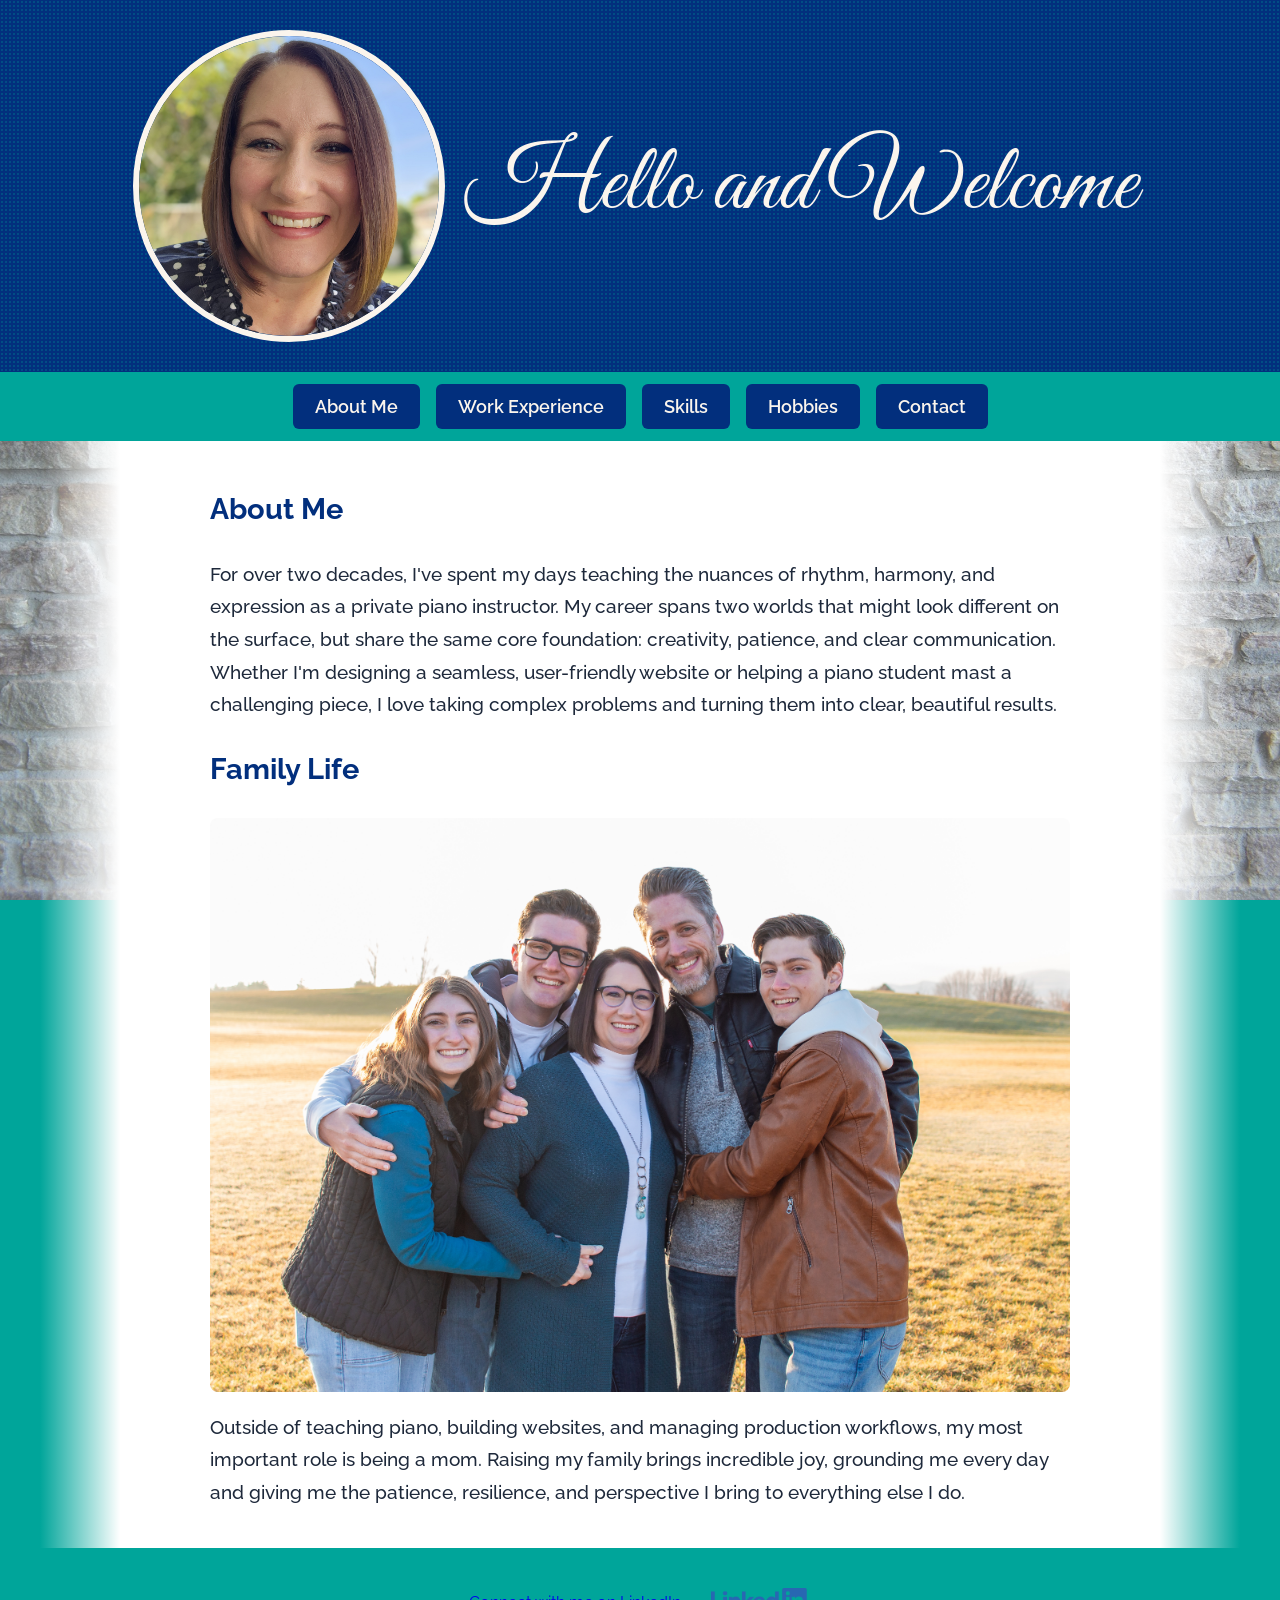
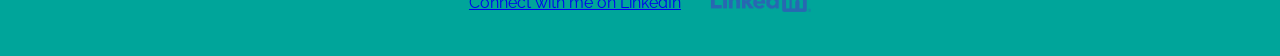
==== commit fec26f6d: "Added all html files for pages" ====
--- a/index.html
+++ b/index.html
@@ -25,11 +25,11 @@
 
         <nav class="navBanner">
             <ul class="navList">
-                <li><a href="#about" class="btn">About Me</a></li>
-                <li><a href="#work" class="btn">Work Experience</a></li>
-                <li><a href="#skills" class="btn">Skills</a></li>
-                <li><a href="#hobbies" class="btn">Hobbies</a></li>
-                <li><a href="#contact" class="btn">Contact</a></li>
+                <li><a href="index.html" class="btn">About Me</a></li>
+                <li><a href="work.html" class="btn">Work Experience</a></li>
+                <li><a href="skills.html" class="btn">Skills</a></li>
+                <li><a href="hobbies.html" class="btn">Hobbies</a></li>
+                <li><a href="contact.html" class="btn">Contact</a></li>
             </ul>
         </nav>
 
@@ -45,54 +45,20 @@
                 the same core foundation: creativity, patience, and clear communication. Whether I'm designing a
                 seamless, user-friendly website or helping a piano student mast a challenging piece, I love taking
                 complex problems and turning them into clear, beautiful results.</p>
+            <h2>Family Life</h2>
+            <img src="images/IMG_4355.jpg" alt="Kidd Family Photo" class="aboutPhoto">
+            <p>Outside of teaching piano, building websites, and managing production workflows, my most important role
+                is being a mom. Raising my family brings incredible joy, grounding me every day and giving me the
+                patience, resilience, and perspective I bring to everything else I do.</p>
         </section>
-        <section id="work">
-            <h2>Work Experience</h2>
-            <h3>Piano Teacher &lpar;2005 - present&rpar;</h3>
-            <p>Helping students of all ages discover the joy of making music. Whether someone is touching piano keys for
-                the very first time or refining their artistic expression, I love creating a warm, encouraging space
-                where they can build confidence, master their technique, and fall in love with playing.</p>
-            <h3>Assembly Lead at SALTT and Keto Chow &lpar;2026 - present&rpar;</h3>
-            <p>Directing precision assembly, packaging, and quality control workflows in a fast-paced production
-                environment. This role combines hands-on manufacturing with leadership, ensuring high standards of
-                efficiency, quality, and smooth daily operations.</p>
-        </section>
-        <section id="skills">
-            <h2>Skills</h2>
-            <p>
-                Placeholder text for what skills I want to showcase.
-            </p>
-            <h3>
-                I have experience with:
-            </h3>
-            <ul>
-                <li>Basic HTML and CSS</li>
-                <li>Adobe Photoshop, Illustrator, and InDesign</li>
-                <li>Figma</li>
-            </ul>
-
-
-        </section>
-        <section id="hobbies">
-            <h2>Hobbies</h2>
-            <p>
-                Placeholder text for what hobbies I want to showcase.
-            </p>
-            <ul>
-                <li>Playing the piano and singing</li>
-                <li>Crochet, cardmaking, and crafting</li>
-                <li>Tae Kwon Do</li>
-            </ul>
-        </section>
-
     </main>
-    <footer id="contact" class="footer">
+    <footer id="contact.html" class="footer">
         <a href="https://www.linkedin.com/in/katie-kidd-303b6140/">
             Connect with me on LinkedIn
         </a>
 
         <a href="https://www.linkedin.com/in/katie-kidd-303b6140/">
-            <img src="LI-Logo.png" alt="LinkedIn Logo" width="100">
+            <img src="images/LI-Logo.png" alt="LinkedIn Logo" width="100">
         </a>
     </footer>
     <!-- <script src="index.js"></script> -->
--- a/styles.css
+++ b/styles.css
@@ -21,6 +21,16 @@
     background-color: #022f7d;
     background-image: radial-gradient(rgba(0, 165, 154, 0.25) 1.0px, transparent 1.0px);
     background-size: 4px 4px;
+}
+
+.pageTitle h1 {
+    margin: 0;
+    padding: 80px 20px;
+    color: #fbf5ed;
+    font-family: "Lilita One", sans-serif;
+    font-size: clamp(2rem, 6vw, 3.5rem);
+    font-weight: 400;
+    letter-spacing: 2px;
 }
 
 /* header {
@@ -325,6 +335,7 @@
     padding-bottom: 10px;
     font-family: "Raleway", sans-serif;
     font-size: clamp(1.05rem, 0.95rem + 0.5vw, 1.2rem);
+    font-weight: 500;
     line-height: 1.7;
 }
 
@@ -352,6 +363,22 @@
     /* centers it, with 30px of space below */
 }
 
+.aboutPhoto {
+    display: block;
+    /* puts the image on its own line below the text */
+    max-width: 100%;
+    /* never wider than the section */
+    height: auto;
+    /* keeps the proportions */
+    margin: 24px auto 0;
+    /* space above it, and centered */
+    border-radius: 8px;
+    /* soft corners; remove if you want sharp ones */
+}
+
+.smallPhoto {
+    max-width: 500px;
+}
 
 /* -----------------MAIN-------------------- */
 /* main {
@@ -390,6 +417,8 @@
             rgb(var(--block-rgb) / 1) var(--fade),
             rgb(var(--block-rgb) / 1) calc(100% - var(--fade)),
             rgb(var(--block-rgb) / 0));
+    flex: 1;
+    width: 100%;
 }
 
 
@@ -398,13 +427,136 @@
     background-image:
         linear-gradient(rgba(255, 255, 255, 0.35), rgba(255, 255, 255, 0.35)),
         url(images/andres-siimon-BL9op_atKxg-unsplash.jpg);
-    background-size: 50%;
     color: #1e293b;
-    font-family: raleway;
+    font-family: "Raleway", sans-serif;
     margin: 0;
-}
-
-
+    background-size: cover;
+    background-position: center;
+    background-repeat: no-repeat;
+    background-attachment: fixed;
+    display: flex;
+    flex-direction: column;
+    min-height: 100vh;
+}
+
+.photoRow {
+    display: flex;
+    flex-wrap: wrap;
+    gap: 16px;
+    justify-content: center;
+}
+
+.photoRow figure {
+    flex: 1 1 200px;
+    /* each photo and caption shares the row evenly */
+    margin: 0;
+    /* removes the browser's default figure margin */
+    text-align: center;
+}
+
+.photoRow img {
+    display: block;
+    width: 100%;
+    height: 220px;
+    object-fit: cover;
+    border-radius: 8px;
+}
+
+.photoRow figcaption {
+    margin-top: 8px;
+    font-size: 0.95rem;
+}
+
+/* .photoRow {
+    display: flex;
+    flex-direction: column;
+    align-items: center;
+    gap: 24px;
+}
+
+.photoRow figure {
+    width: 100%;
+    max-width: 600px;
+    margin: 0;
+    text-align: center;
+}
+
+.photoRow img {
+    display: block;
+    width: 100%;
+    height: auto;
+    border-radius: 8px;
+}
+
+.photoRow figcaption {
+    margin-top: 8px;
+    font-size: 0.95rem;
+} */
+
+
+
+
+
+/* .socialLinks {
+    list-style: none;
+    display: flex;
+    justify-content: center;
+    gap: 40px;
+    margin: 20px;
+    padding: 20px 20px;
+} */
+
+/* .socialLinks {
+       list-style: none;
+       display: flex;
+       flex-wrap: wrap;
+       justify-content: center;
+       gap: 12px;
+       padding: 0;
+   }
+
+   .socialLinks a {
+       display: inline-block;
+       padding: 8px 18px;
+       border-radius: 999px;
+       background-color: #022f7d;
+       color: #fbf5ed;
+       text-decoration: none;
+   } */
+
+
+.socialLinks {
+    list-style: none;
+    display: flex;
+    justify-content: center;
+    flex-wrap: wrap;
+    gap: 16px;
+    margin: 0;
+    padding: 0;
+}
+
+.socialLinks a {
+    display: flex;
+    align-items: center;
+    justify-content: center;
+    width: 150px;
+    height: 150px;
+    background-color: #022f7d;
+    /* your dark blue */
+    border-radius: 6px;
+    /* use 0 for sharp corners */
+    transition: opacity 0.2s ease;
+}
+
+.socialLinks a:hover {
+    opacity: 0.85;
+}
+
+.socialLinks img {
+    width: 100px;
+    height: 100px;
+    object-fit: contain;
+}
 
 
 /* -----------------FOOTER------------------- */
@@ -428,7 +580,6 @@
 @media (max-width: 700px) {
     :root {
         --fade: 16px;
-        /* much narrower fade on phones */
     }
 }
 
@@ -438,4 +589,13 @@
 
 .navBanner {
     padding: 12px 0;
+}
+
+@media (max-width: 700px) {
+    .aboutPhoto {
+        float: none;
+        display: block;
+        max-width: 100%;
+        margin: 24px auto 0;
+    }
 }
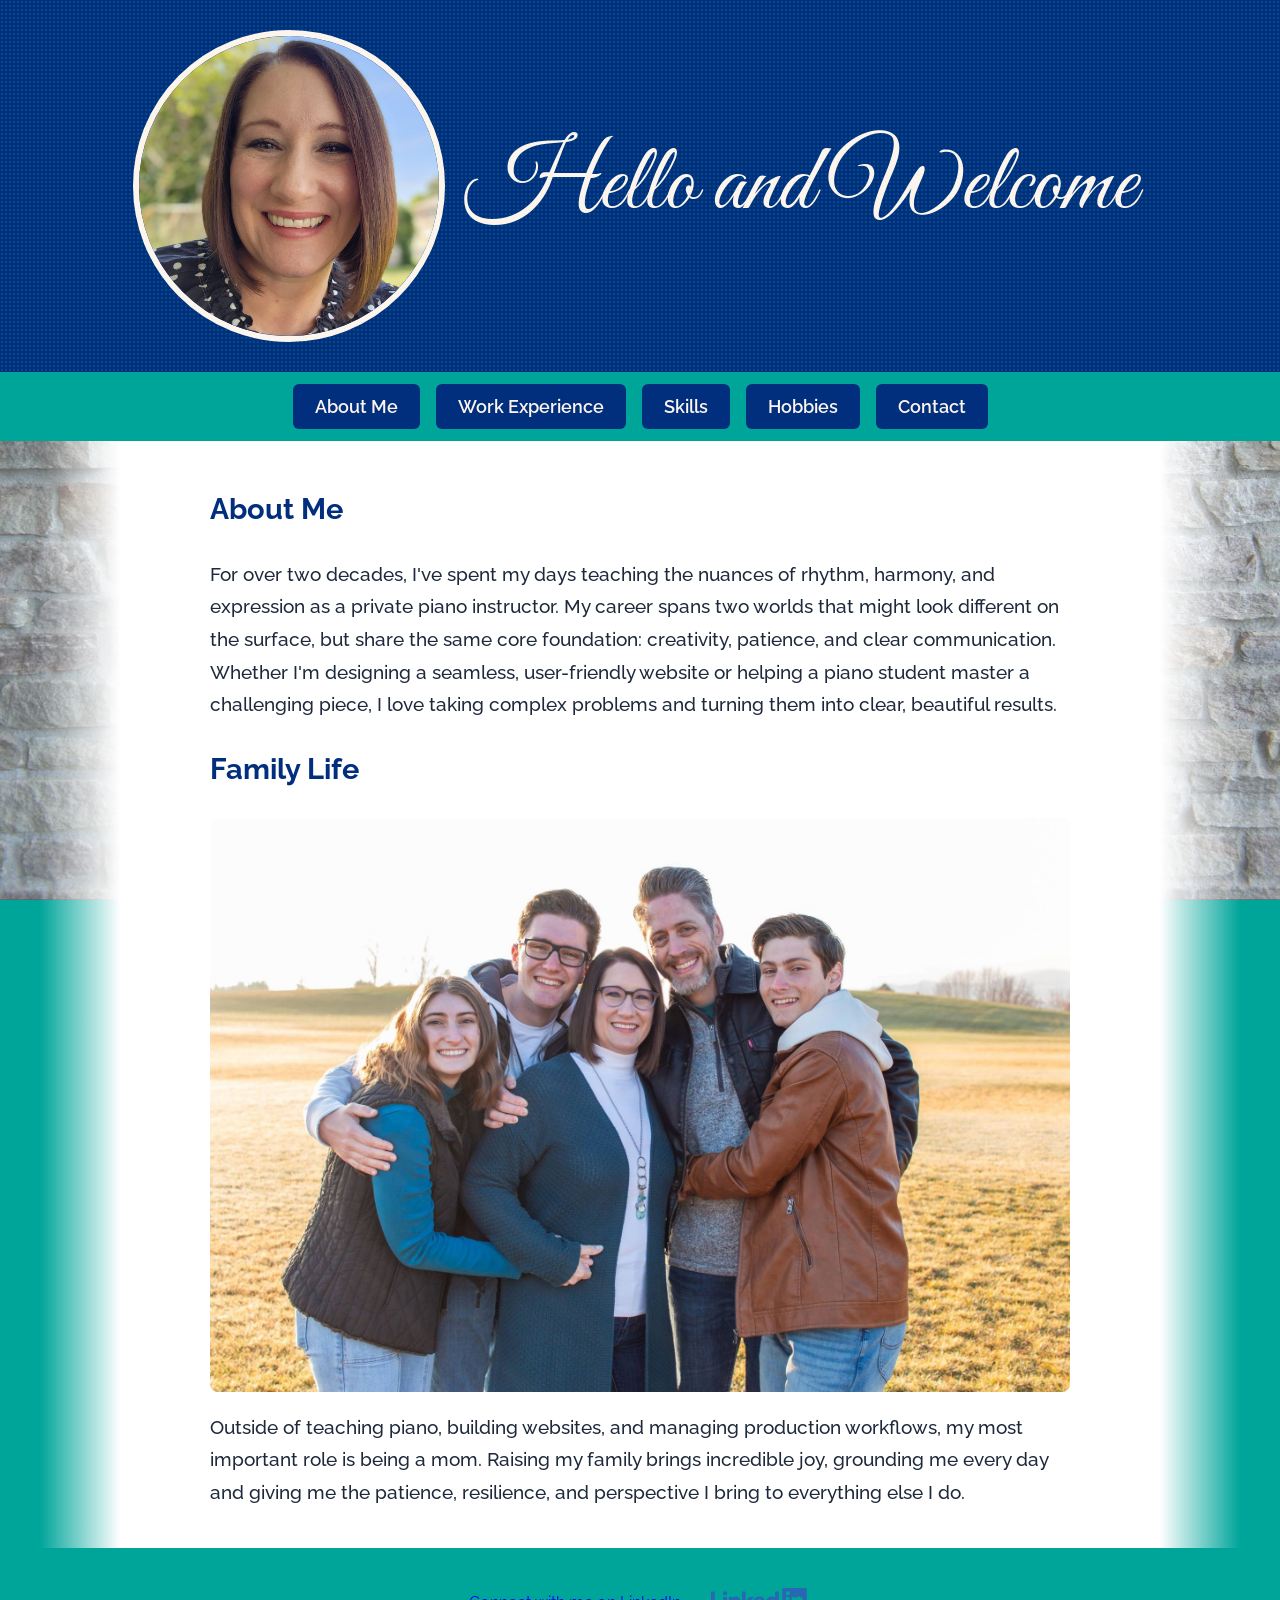
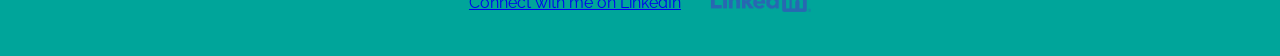
==== commit e591fc15: "updated files for all pages" ====
--- a/index.html
+++ b/index.html
@@ -43,10 +43,10 @@
             <p>For over two decades, I've spent my days teaching the nuances of rhythm, harmony, and expression as a
                 private piano instructor. My career spans two worlds that might look different on the surface, but share
                 the same core foundation: creativity, patience, and clear communication. Whether I'm designing a
-                seamless, user-friendly website or helping a piano student mast a challenging piece, I love taking
+                seamless, user-friendly website or helping a piano student master a challenging piece, I love taking
                 complex problems and turning them into clear, beautiful results.</p>
             <h2>Family Life</h2>
-            <img src="images/IMG_4355.jpg" alt="Kidd Family Photo" class="aboutPhoto">
+            <img src="images/kiddFamily25.jpg" alt="Kidd Family Photo" class="aboutPhoto">
             <p>Outside of teaching piano, building websites, and managing production workflows, my most important role
                 is being a mom. Raising my family brings incredible joy, grounding me every day and giving me the
                 patience, resilience, and perspective I bring to everything else I do.</p>
--- a/styles.css
+++ b/styles.css
@@ -323,6 +323,36 @@
     font-family: raleway;
 }
 
+.workPage h3 {
+    margin-top: 6px;
+    margin-bottom: 10px;
+    padding-bottom: 10px;
+}
+
+.workPage p {
+    margin-bottom: 50px;
+}
+
+/* Numbered items: bold, with space before the next one */
+.spacedList>li {
+    font-weight: 700;
+    margin-bottom: 28px;
+}
+
+/* Bulleted descriptions: regular weight, a little space below the title */
+.spacedList ul {
+    margin-top: 8px;
+}
+
+.spacedList ul li {
+    font-weight: 400;
+}
+
+/* No extra space after the very last item */
+.spacedList>li:last-child {
+    margin-bottom: 0;
+}
+
 /* section {
     padding: 30px 60px;
     max-width: 900px;
@@ -378,6 +408,7 @@
 
 .smallPhoto {
     max-width: 500px;
+    padding-bottom: 50px;
 }
 
 /* -----------------MAIN-------------------- */
@@ -426,7 +457,7 @@
     background-color: #00a59a;
     background-image:
         linear-gradient(rgba(255, 255, 255, 0.35), rgba(255, 255, 255, 0.35)),
-        url(images/andres-siimon-BL9op_atKxg-unsplash.jpg);
+        url(images/brickWall.jpg);
     color: #1e293b;
     font-family: "Raleway", sans-serif;
     margin: 0;
@@ -524,6 +555,26 @@
        text-decoration: none;
    } */
 
+   .contactMe h2 {
+    text-align: center;
+    padding-top: 20px;
+    padding-bottom: 15px;
+   }
+
+   .arrowDown {
+    text-align: center;
+    color: #022f7d;                 /* the arrow takes this color */
+    animation: bounce 1.5s ease-in-out infinite;
+}
+
+@keyframes bounce {
+    0%, 100% { transform: translateY(0); }
+    50%      { transform: translateY(8px); }
+}
+
+@media (prefers-reduced-motion: reduce) {
+    .arrowDown { animation: none; }
+}
 
 .socialLinks {
     list-style: none;
